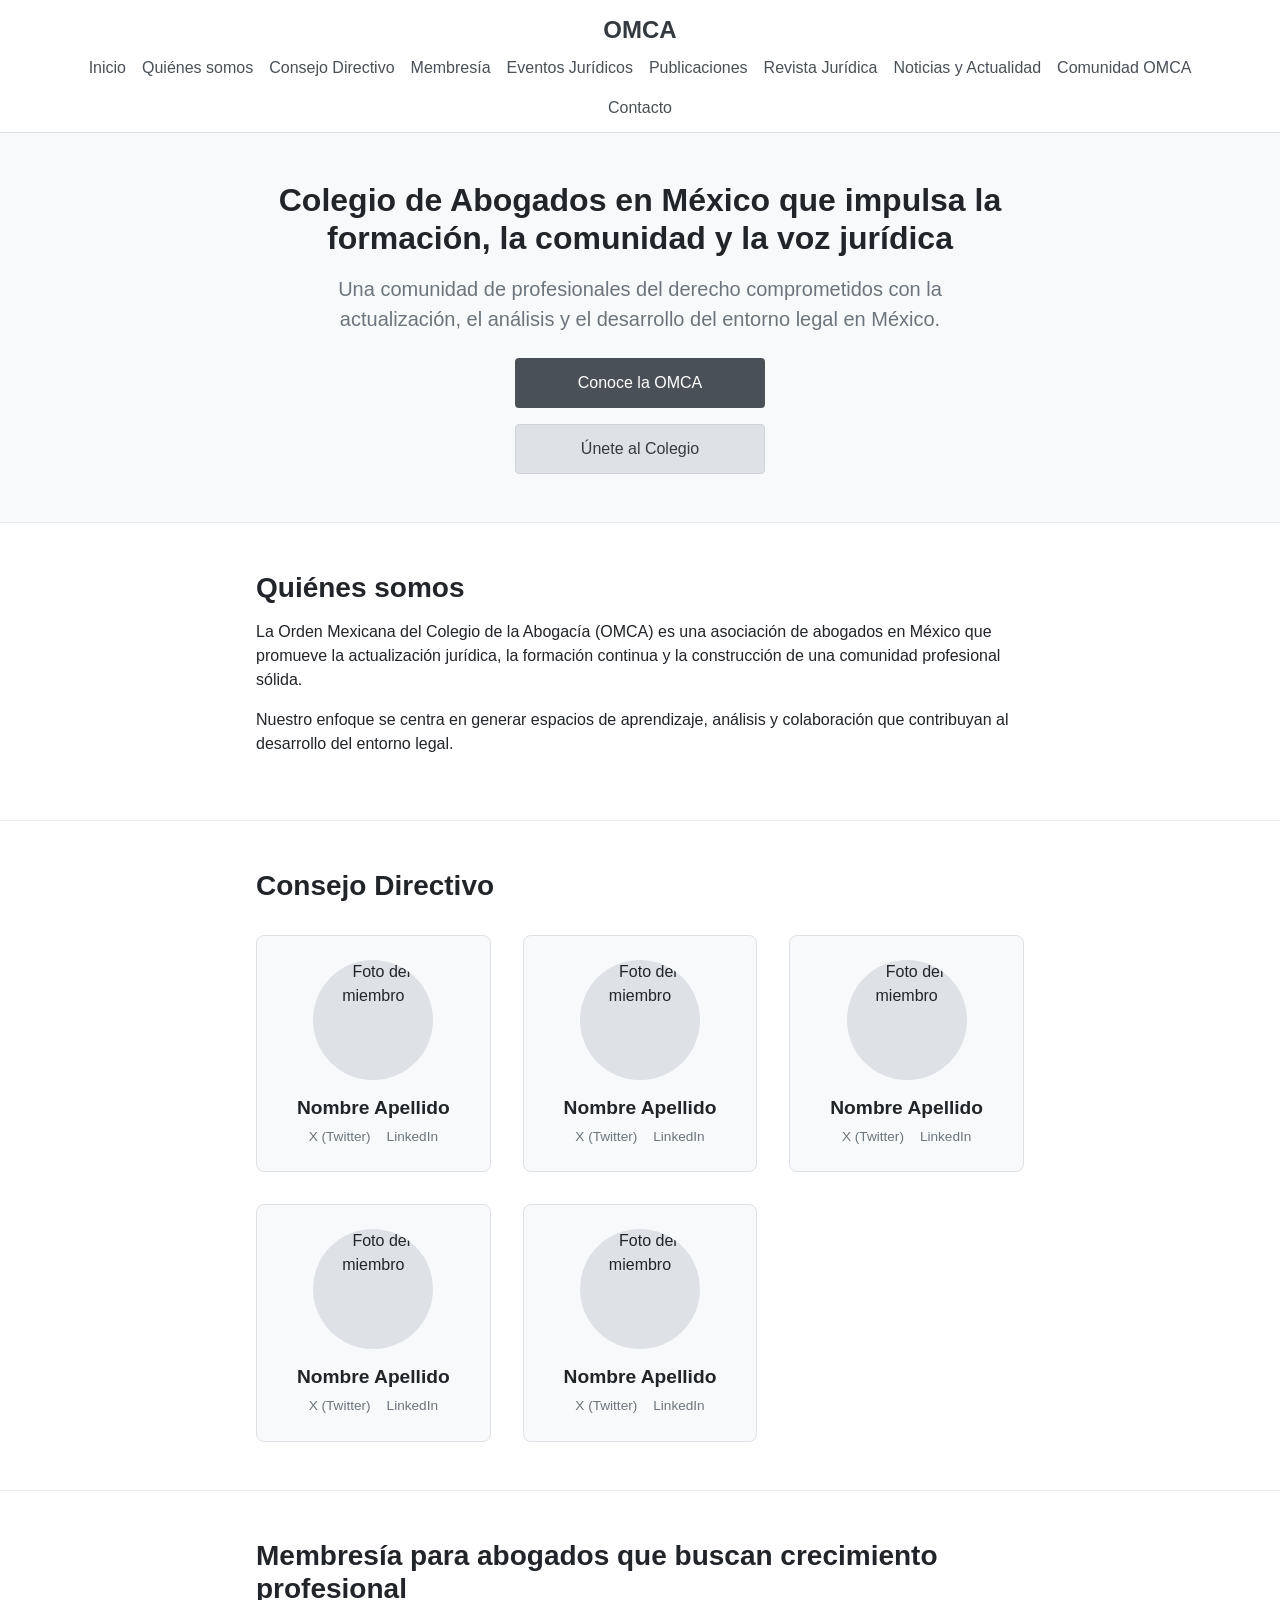
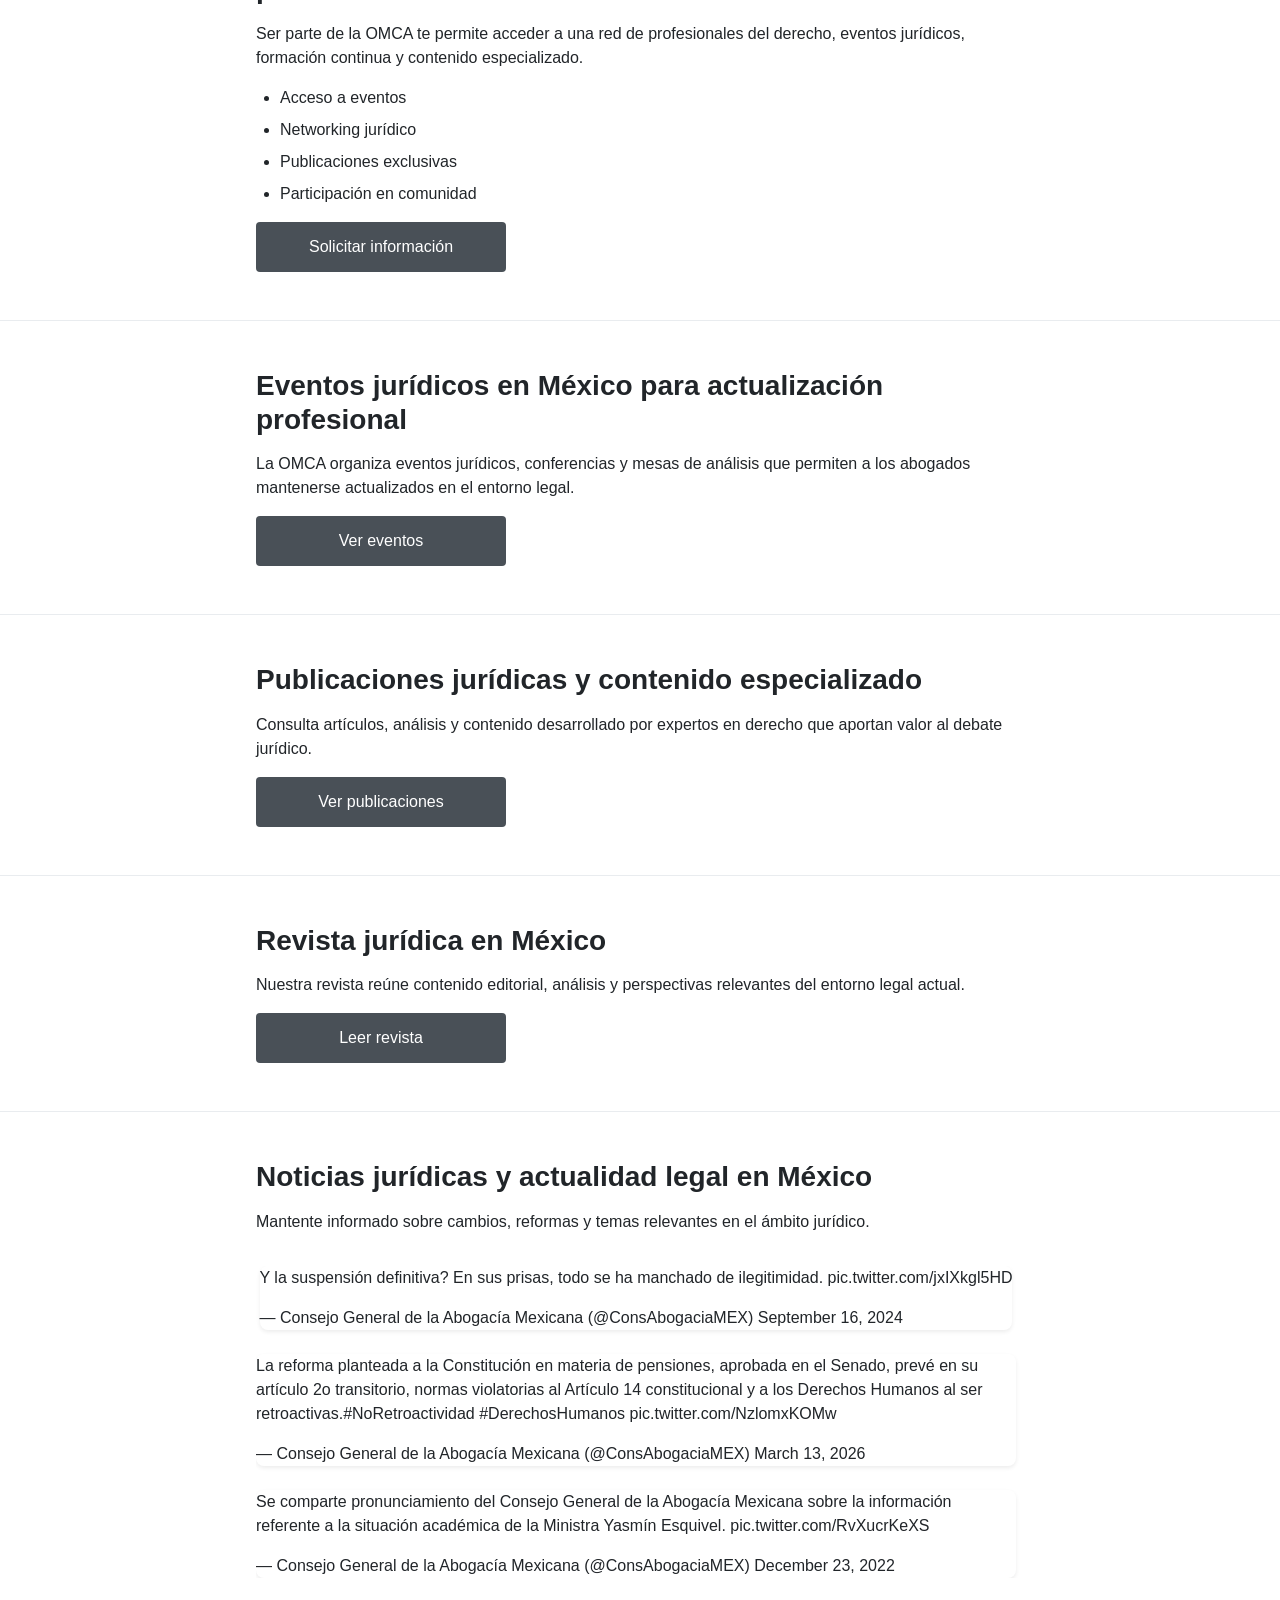
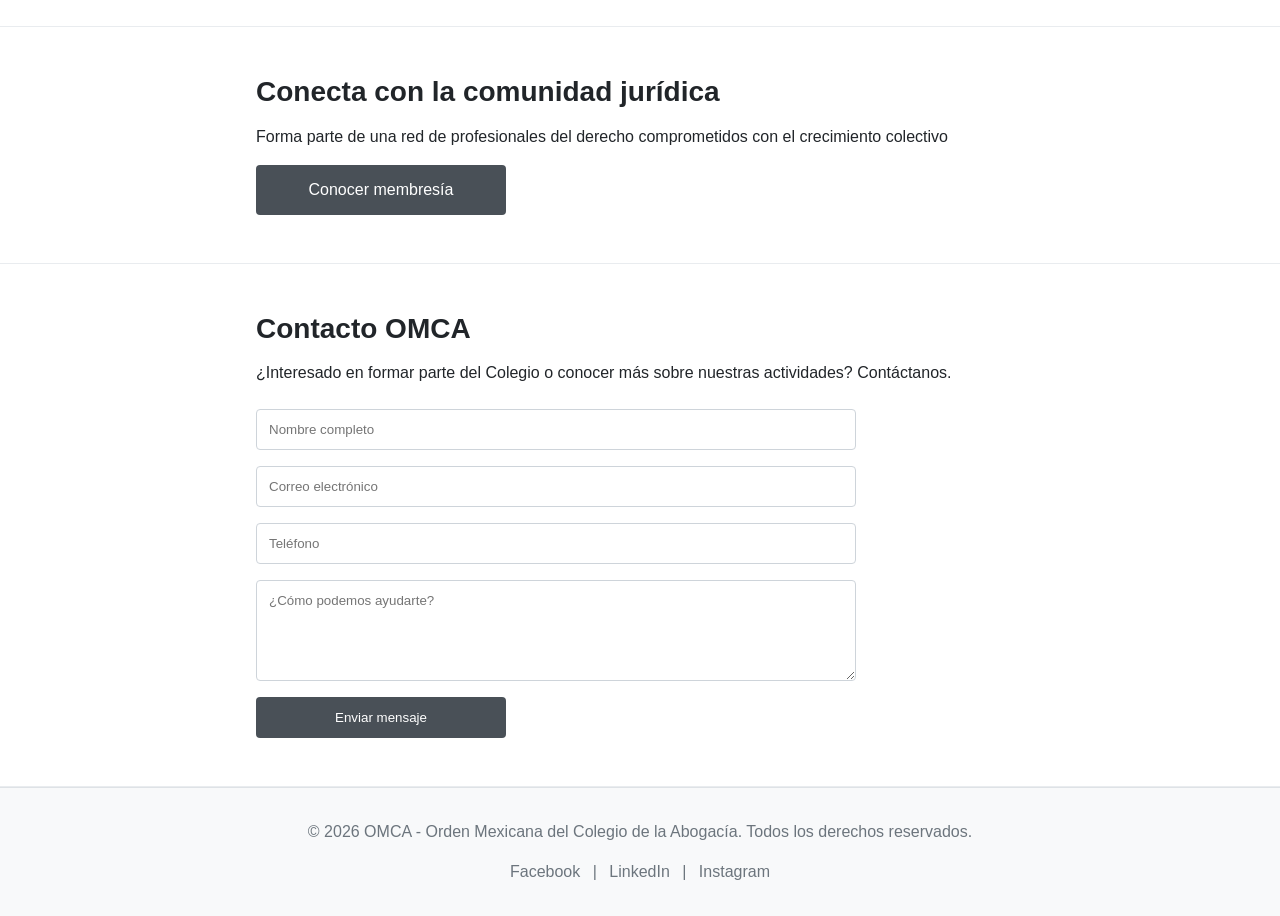
==== index.html @ 968c5773 "Add files via upload" ====
<!doctype html>
<html lang="es">
  <head>
    <meta charset="UTF-8" />
    <meta name="viewport" content="width=device-width, initial-scale=1.0" />
    <title>OMCA | Orden Mexicana del Colegio de la Abogacía</title>
    <meta
      name="description"
      content="Colegio de abogados en México que impulsa la formación, la comunidad y la voz jurídica. Forma parte de una red de profesionales del derecho."
    />
    <link rel="stylesheet" href="css/style.css" />
  </head>
  <body>
    <!-- ==================== HEADER ==================== -->
    <header class="site-header">
      <div class="container">
        <div class="logo">OMCA</div>
        <nav class="main-nav">
          <ul>
            <li><a href="#inicio">Inicio</a></li>
            <li><a href="#quienes-somos">Quiénes somos</a></li>
            <li><a href="#consejo-directivo">Consejo Directivo</a></li>
            <li><a href="#membresia">Membresía</a></li>
            <li><a href="#eventos">Eventos Jurídicos</a></li>
            <li><a href="#publicaciones">Publicaciones</a></li>
            <li><a href="#revista">Revista Jurídica</a></li>
            <li><a href="#noticias">Noticias y Actualidad</a></li>
            <li><a href="#comunidad">Comunidad OMCA</a></li>
            <li><a href="#contacto">Contacto</a></li>
          </ul>
        </nav>
      </div>
    </header>

    <main>
      <!-- ==================== HERO ==================== -->
      <section id="inicio" class="hero">
        <div class="container">
          <h1 class="hero__title">
            Colegio de Abogados en México que impulsa la formación, la comunidad
            y la voz jurídica
          </h1>
          <p class="hero__subtitle">
            Una comunidad de profesionales del derecho comprometidos con la
            actualización, el análisis y el desarrollo del entorno legal en
            México.
          </p>
          <div class="hero__cta-group">
            <a href="#quienes-somos" class="btn btn--primary">Conoce la OMCA</a>
            <a href="#membresia" class="btn btn--secondary">Únete al Colegio</a>
          </div>
        </div>
      </section>

      <!-- ==================== QUIÉNES SOMOS ==================== -->
      <section id="quienes-somos" class="about">
        <div class="container">
          <h2>Quiénes somos</h2>
          <p>
            La Orden Mexicana del Colegio de la Abogacía (OMCA) es una
            asociación de abogados en México que promueve la actualización
            jurídica, la formación continua y la construcción de una comunidad
            profesional sólida.
          </p>
          <p>
            Nuestro enfoque se centra en generar espacios de aprendizaje,
            análisis y colaboración que contribuyan al desarrollo del entorno
            legal.
          </p>
        </div>
      </section>

      <!-- ==================== CONSEJO DIRECTIVO ==================== -->
      <section id="consejo-directivo" class="board">
        <div class="container">
          <h2>Consejo Directivo</h2>
          <div class="board-grid">
            <!-- Miembro 1 -->
            <div class="board-member">
              <div class="member-image">
                <img src="#" alt="Foto del miembro" class="placeholder-img" />
              </div>
              <h3>Nombre Apellido</h3>
              <div class="member-social">
                <a href="#" class="social-link x-link">X (Twitter)</a>
                <a href="#" class="social-link linkedin-link">LinkedIn</a>
              </div>
            </div>
            <!-- Miembro 2 -->
            <div class="board-member">
              <div class="member-image">
                <img src="#" alt="Foto del miembro" class="placeholder-img" />
              </div>
              <h3>Nombre Apellido</h3>
              <div class="member-social">
                <a href="#" class="social-link x-link">X (Twitter)</a>
                <a href="#" class="social-link linkedin-link">LinkedIn</a>
              </div>
            </div>
            <!-- Miembro 3 -->
            <div class="board-member">
              <div class="member-image">
                <img src="#" alt="Foto del miembro" class="placeholder-img" />
              </div>
              <h3>Nombre Apellido</h3>
              <div class="member-social">
                <a href="#" class="social-link x-link">X (Twitter)</a>
                <a href="#" class="social-link linkedin-link">LinkedIn</a>
              </div>
            </div>
            <!-- Miembro 4 -->
            <div class="board-member">
              <div class="member-image">
                <img src="#" alt="Foto del miembro" class="placeholder-img" />
              </div>
              <h3>Nombre Apellido</h3>
              <div class="member-social">
                <a href="#" class="social-link x-link">X (Twitter)</a>
                <a href="#" class="social-link linkedin-link">LinkedIn</a>
              </div>
            </div>
            <!-- Miembro 5 -->
            <div class="board-member">
              <div class="member-image">
                <img src="#" alt="Foto del miembro" class="placeholder-img" />
              </div>
              <h3>Nombre Apellido</h3>
              <div class="member-social">
                <a href="#" class="social-link x-link">X (Twitter)</a>
                <a href="#" class="social-link linkedin-link">LinkedIn</a>
              </div>
            </div>
          </div>
        </div>
      </section>

      <!-- ==================== MEMBRESÍA ==================== -->
      <section id="membresia" class="membership">
        <div class="container">
          <h2>Membresía para abogados que buscan crecimiento profesional</h2>
          <p>
            Ser parte de la OMCA te permite acceder a una red de profesionales
            del derecho, eventos jurídicos, formación continua y contenido
            especializado.
          </p>
          <ul class="benefits">
            <li>Acceso a eventos</li>
            <li>Networking jurídico</li>
            <li>Publicaciones exclusivas</li>
            <li>Participación en comunidad</li>
          </ul>
          <a href="#contacto" class="btn btn--primary">Solicitar información</a>
        </div>
      </section>

      <!-- ==================== EVENTOS ==================== -->
      <section id="eventos" class="events">
        <div class="container">
          <h2>Eventos jurídicos en México para actualización profesional</h2>
          <p>
            La OMCA organiza eventos jurídicos, conferencias y mesas de análisis
            que permiten a los abogados mantenerse actualizados en el entorno
            legal.
          </p>
          <a href="eventos-juridicos.html" class="btn btn--primary"
            >Ver eventos</a
          >
        </div>
      </section>

      <!-- ==================== PUBLICACIONES ==================== -->
      <section id="publicaciones" class="publications">
        <div class="container">
          <h2>Publicaciones jurídicas y contenido especializado</h2>
          <p>
            Consulta artículos, análisis y contenido desarrollado por expertos
            en derecho que aportan valor al debate jurídico.
          </p>
          <a href="publicaciones.html" class="btn btn--primary"
            >Ver publicaciones</a
          >
        </div>
      </section>

      <!-- ==================== REVISTA JURÍDICA ==================== -->
      <section id="revista" class="journal">
        <div class="container">
          <h2>Revista jurídica en México</h2>
          <p>
            Nuestra revista reúne contenido editorial, análisis y perspectivas
            relevantes del entorno legal actual.
          </p>
          <a href="revista-juridica.html" class="btn btn--primary"
            >Leer revista</a
          >
        </div>
      </section>

      <!-- ==================== NOTICIAS (Tweets incrustados) ==================== -->
      <section id="noticias" class="news">
        <div class="container">
          <h2>Noticias jurídicas y actualidad legal en México</h2>
          <p>
            Mantente informado sobre cambios, reformas y temas relevantes en el
            ámbito jurídico.
          </p>
          <div class="tweets-grid scrollable">
            <!-- Tweet 1 -->
            <blockquote class="twitter-tweet">
              <p lang="es" dir="ltr">
                Y la suspensión definitiva? En sus prisas, todo se ha manchado
                de ilegitimidad.
                <a href="https://t.co/jxIXkgl5HD">pic.twitter.com/jxIXkgl5HD</a>
              </p>
              &mdash; Consejo General de la Abogacía Mexicana (@ConsAbogaciaMEX)
              <a
                href="https://twitter.com/ConsAbogaciaMEX/status/1835521852539621576?ref_src=twsrc%5Etfw"
                >September 16, 2024</a
              >
            </blockquote>

            <!-- Tweet 2 -->
            <blockquote class="twitter-tweet">
              <p lang="es" dir="ltr">
                La reforma planteada a la Constitución en materia de pensiones,
                aprobada en el Senado, prevé en su artículo 2o transitorio,
                normas violatorias al Artículo 14 constitucional y a los
                Derechos Humanos al ser retroactivas.<a
                  href="https://twitter.com/hashtag/NoRetroactividad?src=hash&amp;ref_src=twsrc%5Etfw"
                  >#NoRetroactividad</a
                >
                <a
                  href="https://twitter.com/hashtag/DerechosHumanos?src=hash&amp;ref_src=twsrc%5Etfw"
                  >#DerechosHumanos</a
                >
                <a href="https://t.co/NzlomxKOMw">pic.twitter.com/NzlomxKOMw</a>
              </p>
              &mdash; Consejo General de la Abogacía Mexicana (@ConsAbogaciaMEX)
              <a
                href="https://twitter.com/ConsAbogaciaMEX/status/2032468854828417032?ref_src=twsrc%5Etfw"
                >March 13, 2026</a
              >
            </blockquote>

            <!-- Tweet 3 -->
            <blockquote class="twitter-tweet">
              <p lang="es" dir="ltr">
                Se comparte pronunciamiento del Consejo General de la Abogacía
                Mexicana sobre la información referente a la situación académica
                de la Ministra Yasmín Esquivel.
                <a href="https://t.co/RvXucrKeXS">pic.twitter.com/RvXucrKeXS</a>
              </p>
              &mdash; Consejo General de la Abogacía Mexicana (@ConsAbogaciaMEX)
              <a
                href="https://twitter.com/ConsAbogaciaMEX/status/1606080528829976578?ref_src=twsrc%5Etfw"
                >December 23, 2022</a
              >
            </blockquote>
          </div>
        </div>
      </section>

      <!-- ==================== COMUNIDAD ==================== -->
      <section id="comunidad" class="community">
        <div class="container">
          <h2>Conecta con la comunidad jurídica</h2>
          <p>
            Forma parte de una red de profesionales del derecho comprometidos
            con el crecimiento colectivo
          </p>
          <a href="#contacto" class="btn btn--primary">Conocer membresía</a>
        </div>
      </section>

      <!-- ==================== CONTACTO ==================== -->
      <section id="contacto" class="contact">
        <div class="container">
          <h2>Contacto OMCA</h2>
          <p>
            ¿Interesado en formar parte del Colegio o conocer más sobre nuestras
            actividades? Contáctanos.
          </p>
          <form action="#" method="post" class="contact-form">
            <input
              type="text"
              name="nombre"
              placeholder="Nombre completo"
              required
            />
            <input
              type="email"
              name="email"
              placeholder="Correo electrónico"
              required
            />
            <input type="tel" name="telefono" placeholder="Teléfono" />
            <textarea
              name="mensaje"
              placeholder="¿Cómo podemos ayudarte?"
              rows="5"
            ></textarea>
            <button type="submit" class="btn btn--primary">
              Enviar mensaje
            </button>
          </form>
        </div>
      </section>
    </main>

    <!-- ==================== FOOTER ==================== -->
    <footer class="site-footer">
      <div class="container">
        <p>
          &copy; 2026 OMCA - Orden Mexicana del Colegio de la Abogacía. Todos
          los derechos reservados.
        </p>
        <div class="social-links">
          <a href="#">Facebook</a> | <a href="#">LinkedIn</a> |
          <a href="#">Instagram</a>
        </div>
      </div>
    </footer>

    <!-- Script oficial de X (Twitter) para cargar los widgets (una sola vez) -->
    <script
      async
      src="https://platform.twitter.com/widgets.js"
      charset="utf-8"
    ></script>
  </body>
</html>
---- css/style.css ----
@charset "UTF-8";
*,
*::before,
*::after {
  margin: 0;
  padding: 0;
  box-sizing: border-box;
}

html {
  scroll-behavior: smooth;
}

body {
  font-family: "Segoe UI", Roboto, "Helvetica Neue", sans-serif;
  font-size: 1rem;
  line-height: 1.5;
  color: #212529;
  background-color: #ffffff;
}

ul,
ol {
  list-style: none;
}

a {
  text-decoration: none;
  color: inherit;
}

img {
  max-width: 100%;
  height: auto;
}

button,
input,
textarea {
  font-family: inherit;
}

.container {
  max-width: 1200px;
  margin: 0 auto;
  padding: 0 1rem;
}

section {
  padding: 3rem 0;
  border-bottom: 1px solid #e9ecef;
}

h1,
h2,
h3,
h4,
h5,
h6 {
  margin-bottom: 1rem;
  font-weight: 600;
  line-height: 1.2;
}

h1 {
  font-size: 2.5rem;
}

h2 {
  font-size: 2rem;
}

h3 {
  font-size: 1.5rem;
}

p {
  margin-bottom: 1rem;
}

.text-center {
  text-align: center;
}

.site-header {
  background-color: #ffffff;
  border-bottom: 1px solid #dee2e6;
  position: sticky;
  top: 0;
  z-index: 1000;
}
.site-header .container {
  display: flex;
  justify-content: space-between;
  align-items: center;
  flex-wrap: wrap;
  padding-top: 0.75rem;
  padding-bottom: 0.75rem;
}
.site-header .logo {
  font-size: 1.5rem;
  font-weight: bold;
  color: #343a40;
}

.main-nav ul {
  display: flex;
  gap: 1.25rem;
  flex-wrap: wrap;
}
.main-nav ul a {
  color: #495057;
  transition: color 0.2s;
}
.main-nav ul a:hover {
  color: #212529;
  text-decoration: underline;
}

.site-footer {
  background-color: #f8f9fa;
  border-top: 1px solid #dee2e6;
  padding: 2rem 0;
  text-align: center;
  color: #6c757d;
}
.site-footer .social-links {
  margin-top: 1rem;
}
.site-footer .social-links a {
  margin: 0 0.5rem;
}
.site-footer .social-links a:hover {
  text-decoration: underline;
}

.btn {
  display: inline-block;
  padding: 0.75rem 1.5rem;
  border-radius: 0.25rem;
  font-weight: 500;
  text-align: center;
  transition: all 0.2s;
  cursor: pointer;
  border: 1px solid transparent;
}
.btn--primary {
  background-color: #495057;
  color: #ffffff;
}
.btn--primary:hover {
  background-color: #212529;
}
.btn--secondary {
  background-color: #dee2e6;
  color: #343a40;
  border-color: #ced4da;
}
.btn--secondary:hover {
  background-color: #ced4da;
}

.pillars {
  display: grid;
  grid-template-columns: repeat(3, 1fr);
  gap: 1.5rem;
  margin-top: 2rem;
}
.pillars .pillar {
  background: #f8f9fa;
  padding: 1.5rem;
  border-radius: 0.5rem;
  border: 1px solid #dee2e6;
  text-align: center;
}
.pillars .pillar h3 {
  margin-bottom: 0.5rem;
}
.pillars .pillar p {
  margin-bottom: 0;
  color: #6c757d;
}

.contact-form {
  display: flex;
  flex-direction: column;
  gap: 1rem;
  max-width: 600px;
  margin-top: 1.5rem;
}
.contact-form input,
.contact-form textarea {
  padding: 0.75rem;
  border: 1px solid #ced4da;
  border-radius: 0.25rem;
  background: #ffffff;
}
.contact-form button {
  align-self: flex-start;
}

.benefits {
  list-style: disc;
  padding-left: 1.5rem;
  margin: 1rem 0;
}
.benefits li {
  margin-bottom: 0.5rem;
}

.news-list {
  display: flex;
  flex-direction: column;
  gap: 1rem;
  margin-top: 1rem;
}
.news-list .news-item {
  background: #f8f9fa;
  padding: 1rem;
  border-left: 4px solid #adb5bd;
}

.hero {
  background: #f8f9fa;
  text-align: center;
}
.hero__title {
  max-width: 800px;
  margin-left: auto;
  margin-right: auto;
}
.hero__subtitle {
  font-size: 1.25rem;
  color: #6c757d;
  max-width: 700px;
  margin-left: auto;
  margin-right: auto;
}
.hero__cta-group {
  display: flex;
  gap: 1rem;
  justify-content: center;
  margin-top: 1.5rem;
}

.about .container,
.value-proposition .container,
.events .container,
.publications .container,
.journal .container,
.community .container,
.cta-final .container,
.board .container,
.membership .container,
.news .container,
.contact .container {
  max-width: 800px;
  margin: 0 auto;
}

.page-header {
  background: #f8f9fa;
  text-align: center;
  padding: 3rem 0;
  border-bottom: 1px solid #dee2e6;
}

.board-grid {
  display: grid;
  grid-template-columns: 1fr;
  gap: 1.5rem;
  margin-top: 2rem;
}

@media (min-width: 768px) {
  .board-grid {
    grid-template-columns: repeat(2, 1fr);
    gap: 1.5rem;
  }
}
@media (min-width: 992px) {
  .board-grid {
    grid-template-columns: repeat(3, 1fr);
    gap: 2rem;
  }
}
.board-member {
  background: #f8f9fa;
  border: 1px solid #dee2e6;
  border-radius: 0.5rem;
  padding: 1.5rem;
  text-align: center;
  transition: box-shadow 0.2s;
}
.board-member:hover {
  box-shadow: 0 0.5rem 1rem rgba(0, 0, 0, 0.15);
}
.board-member .member-image {
  width: 120px;
  height: 120px;
  margin: 0 auto 1rem;
  border-radius: 50%;
  background: #dee2e6;
  overflow: hidden;
  display: flex;
  align-items: center;
  justify-content: center;
}
.board-member .member-image img {
  width: 100%;
  height: 100%;
  object-fit: cover;
}
.board-member h3 {
  font-size: 1.2rem;
  margin-bottom: 0.5rem;
}
.board-member .member-social {
  display: flex;
  justify-content: center;
  gap: 1rem;
  margin-top: 0.5rem;
}
.board-member .member-social .social-link {
  font-size: 0.85rem;
  color: #6c757d;
  text-decoration: none;
}
.board-member .member-social .social-link:hover {
  color: #212529;
  text-decoration: underline;
}

.twitter-embed {
  margin-top: 1.5rem;
  border: 1px solid #dee2e6;
  border-radius: 0.5rem;
  overflow: hidden;
  background: #ffffff;
}
.twitter-embed iframe {
  width: 100%;
  min-height: 500px;
}

section[id] {
  scroll-margin-top: 80px; /* Ajusta este valor según la altura de tu header */
}

/* ==================== NOTICIAS (Tweets incrustados) ==================== */
.news .tweets-grid {
  display: flex;
  flex-direction: column;
  gap: 1.5rem;
  margin-top: 2rem;
}
.news .tweets-grid.scrollable {
  max-width: 1000px;
  max-height: 600px;
  overflow-y: auto;
  overflow-x: hidden;
  padding-right: 0.5rem;
}
.news .tweets-grid.scrollable::-webkit-scrollbar {
  width: 8px;
}
.news .tweets-grid.scrollable::-webkit-scrollbar-track {
  background: #e9ecef;
  border-radius: 4px;
}
.news .tweets-grid.scrollable::-webkit-scrollbar-thumb {
  background: #adb5bd;
  border-radius: 4px;
}
.news .tweets-grid.scrollable::-webkit-scrollbar-thumb:hover {
  background: #6c757d;
}
.news .tweets-grid .twitter-tweet {
  margin: 0 auto !important;
  max-width: 100%;
  border-radius: 0.5rem;
  box-shadow: 0 0.125rem 0.25rem rgba(0, 0, 0, 0.075);
  transition: box-shadow 0.2s;
}
.news .tweets-grid .twitter-tweet:hover {
  box-shadow: 0 0.5rem 1rem rgba(0, 0, 0, 0.15);
}

@media (min-width: 576px) {
  .news .tweets-grid.scrollable {
    max-height: 400px;
  }
}
@media (min-width: 768px) {
  .main-nav ul {
    gap: 1rem;
  }
  .pillars {
    display: grid;
    grid-template-columns: repeat(2, 1fr);
    gap: 1rem;
  }
}
@media (min-width: 576px) {
  h1 {
    font-size: 2rem;
  }
  h2 {
    font-size: 1.75rem;
  }
  .site-header .container {
    flex-direction: column;
    gap: 0.5rem;
  }
  .main-nav ul {
    justify-content: center;
  }
  .pillars {
    grid-template-columns: 1fr;
  }
  .hero__cta-group {
    flex-direction: column;
    align-items: center;
  }
  .btn {
    width: 100%;
    max-width: 250px;
  }
}
.pdf-list {
  display: grid;
  grid-template-columns: repeat(auto-fill, minmax(250px, 1fr));
  gap: 2rem;
  margin: 2rem 0;
}

.pdf-item {
  background: #f8f9fa;
  border: 1px solid #dee2e6;
  border-radius: 0.5rem;
  padding: 1rem;
  text-align: center;
  transition: transform 0.2s, box-shadow 0.2s;
}
.pdf-item:hover {
  transform: translateY(-4px);
  box-shadow: 0 0.5rem 1rem rgba(0, 0, 0, 0.15);
}

.pdf-thumb {
  width: 100%;
  height: 180px;
  object-fit: cover;
  border-radius: 0.25rem;
  margin-bottom: 1rem;
  background: #dee2e6;
}

.pdf-title {
  font-size: 1.1rem;
  margin-bottom: 1rem;
  font-weight: 600;
  color: #343a40;
}

.btn-leer {
  background: #495057;
  color: #ffffff;
  border: none;
  padding: 0.5rem 1rem;
  border-radius: 0.25rem;
  cursor: pointer;
  transition: background 0.2s;
}
.btn-leer:hover {
  background: #212529;
}

.modal {
  display: none;
  position: fixed;
  top: 0;
  left: 0;
  width: 100%;
  height: 100%;
  background: rgba(0, 0, 0, 0.5);
  justify-content: center;
  align-items: center;
  z-index: 1000;
}

.modal-content {
  background: #ffffff;
  padding: 2rem;
  border-radius: 0.5rem;
  width: 90%;
  max-width: 400px;
  text-align: center;
  box-shadow: 0 0.5rem 1rem rgba(0, 0, 0, 0.15);
}
.modal-content input {
  width: 100%;
  padding: 0.5rem;
  margin: 0.5rem 0;
  border: 1px solid #ced4da;
  border-radius: 0.25rem;
  background: #ffffff;
}
.modal-content button {
  margin-top: 1rem;
}

.pdf-viewer {
  margin-top: 2rem;
  border-top: 2px solid #dee2e6;
  padding-top: 2rem;
  display: none;
}
.pdf-viewer iframe {
  width: 100%;
  height: 600px;
  border: 1px solid #dee2e6;
  border-radius: 0.5rem;
  background: #f8f9fa;
}

/*# sourceMappingURL=style.css.map */
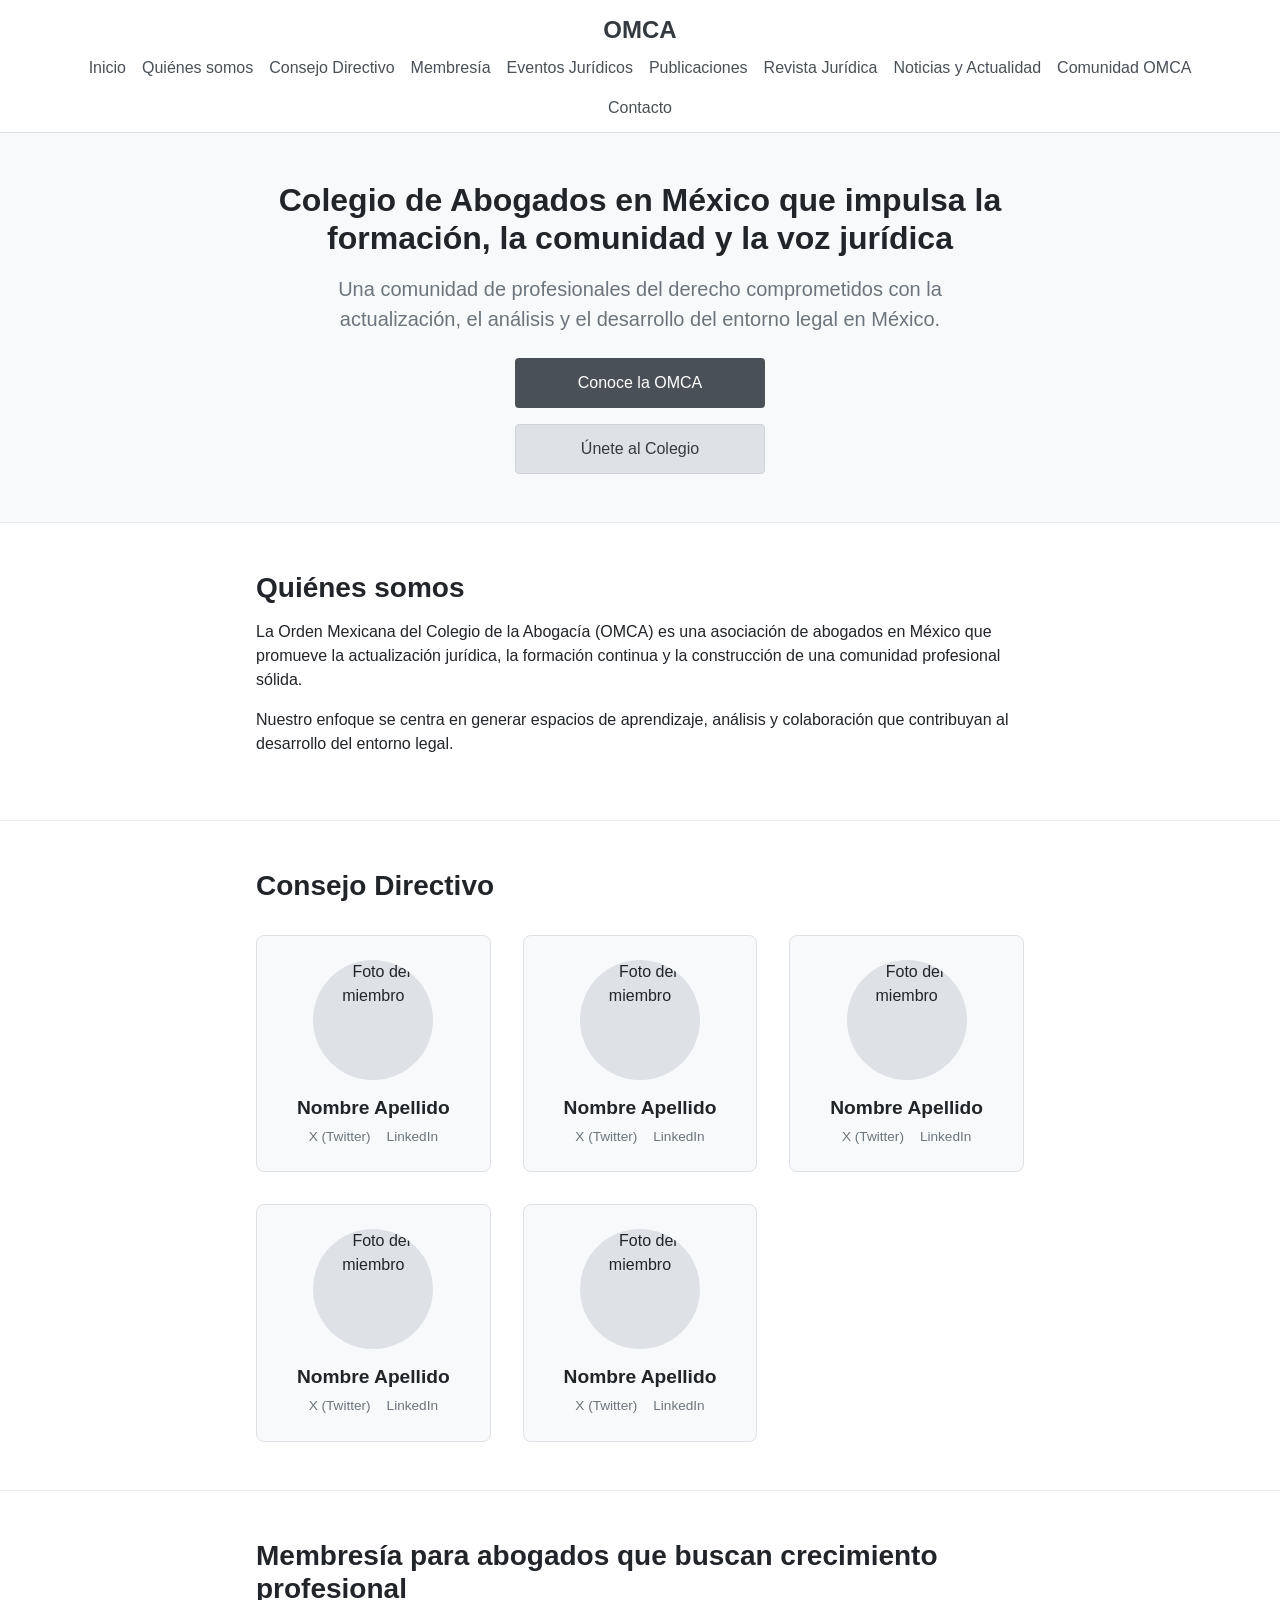
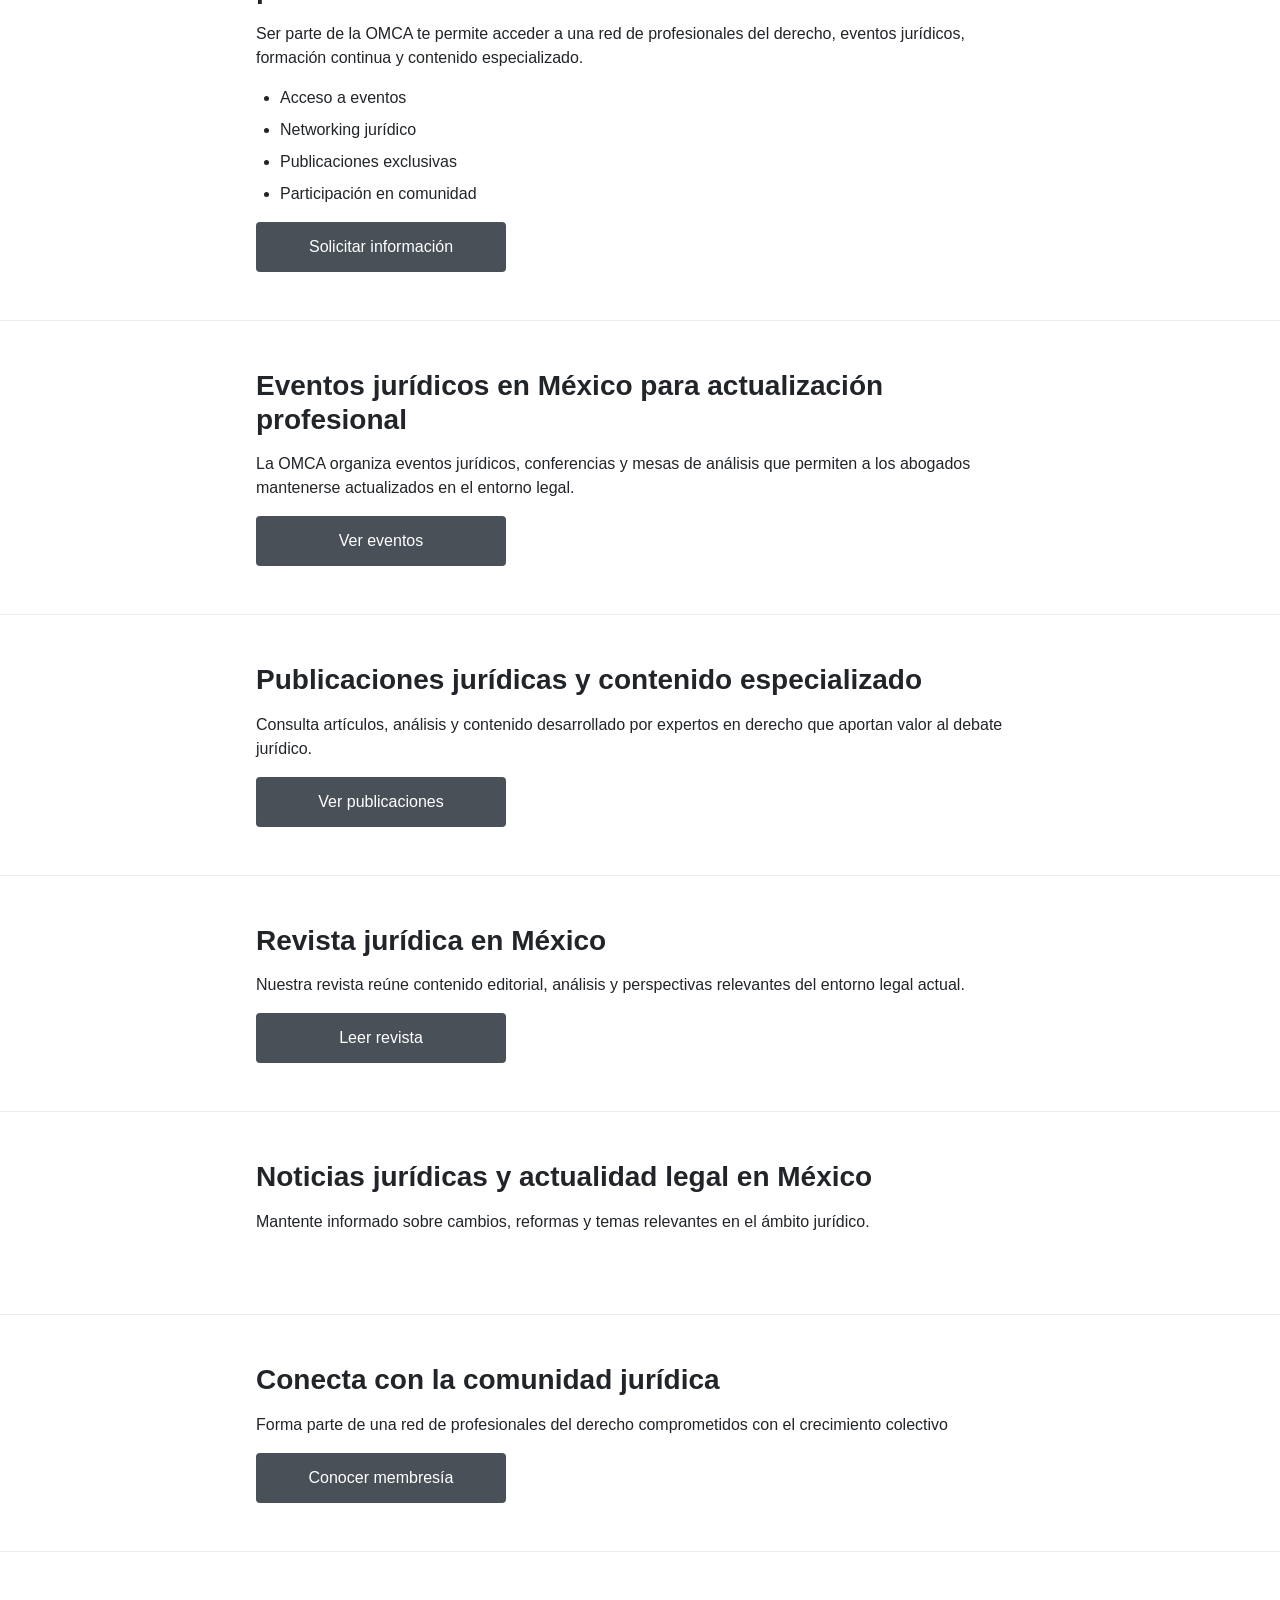
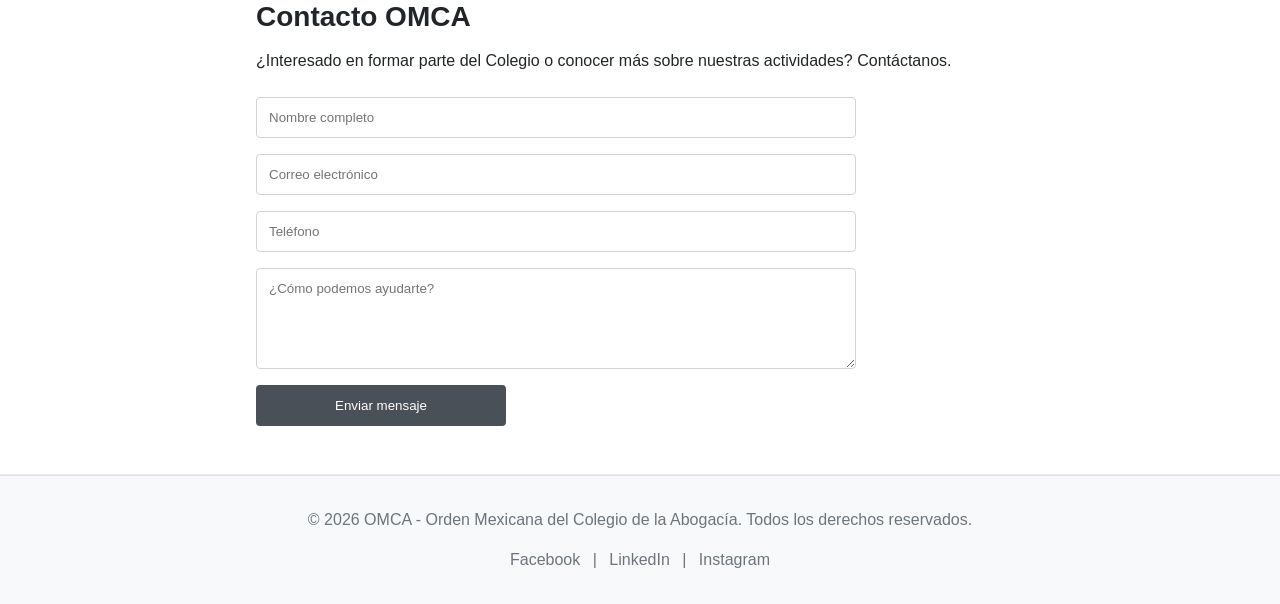
==== commit 429412a4: "Add files via upload" ====
--- a/index.html
+++ b/index.html
@@ -196,7 +196,7 @@
         </div>
       </section>
 
-      <!-- ==================== NOTICIAS (Tweets incrustados) ==================== -->
+      <!-- ==================== NOTICIAS (Tweets dinámicos) ==================== -->
       <section id="noticias" class="news">
         <div class="container">
           <h2>Noticias jurídicas y actualidad legal en México</h2>
@@ -204,58 +204,8 @@
             Mantente informado sobre cambios, reformas y temas relevantes en el
             ámbito jurídico.
           </p>
-          <div class="tweets-grid scrollable">
-            <!-- Tweet 1 -->
-            <blockquote class="twitter-tweet">
-              <p lang="es" dir="ltr">
-                Y la suspensión definitiva? En sus prisas, todo se ha manchado
-                de ilegitimidad.
-                <a href="https://t.co/jxIXkgl5HD">pic.twitter.com/jxIXkgl5HD</a>
-              </p>
-              &mdash; Consejo General de la Abogacía Mexicana (@ConsAbogaciaMEX)
-              <a
-                href="https://twitter.com/ConsAbogaciaMEX/status/1835521852539621576?ref_src=twsrc%5Etfw"
-                >September 16, 2024</a
-              >
-            </blockquote>
-
-            <!-- Tweet 2 -->
-            <blockquote class="twitter-tweet">
-              <p lang="es" dir="ltr">
-                La reforma planteada a la Constitución en materia de pensiones,
-                aprobada en el Senado, prevé en su artículo 2o transitorio,
-                normas violatorias al Artículo 14 constitucional y a los
-                Derechos Humanos al ser retroactivas.<a
-                  href="https://twitter.com/hashtag/NoRetroactividad?src=hash&amp;ref_src=twsrc%5Etfw"
-                  >#NoRetroactividad</a
-                >
-                <a
-                  href="https://twitter.com/hashtag/DerechosHumanos?src=hash&amp;ref_src=twsrc%5Etfw"
-                  >#DerechosHumanos</a
-                >
-                <a href="https://t.co/NzlomxKOMw">pic.twitter.com/NzlomxKOMw</a>
-              </p>
-              &mdash; Consejo General de la Abogacía Mexicana (@ConsAbogaciaMEX)
-              <a
-                href="https://twitter.com/ConsAbogaciaMEX/status/2032468854828417032?ref_src=twsrc%5Etfw"
-                >March 13, 2026</a
-              >
-            </blockquote>
-
-            <!-- Tweet 3 -->
-            <blockquote class="twitter-tweet">
-              <p lang="es" dir="ltr">
-                Se comparte pronunciamiento del Consejo General de la Abogacía
-                Mexicana sobre la información referente a la situación académica
-                de la Ministra Yasmín Esquivel.
-                <a href="https://t.co/RvXucrKeXS">pic.twitter.com/RvXucrKeXS</a>
-              </p>
-              &mdash; Consejo General de la Abogacía Mexicana (@ConsAbogaciaMEX)
-              <a
-                href="https://twitter.com/ConsAbogaciaMEX/status/1606080528829976578?ref_src=twsrc%5Etfw"
-                >December 23, 2022</a
-              >
-            </blockquote>
+          <div id="tweets-container" class="tweets-grid scrollable">
+            <!-- Aquí se cargarán los tweets automáticamente -->
           </div>
         </div>
       </section>
@@ -272,7 +222,7 @@
         </div>
       </section>
 
-      <!-- ==================== CONTACTO ==================== -->
+      <!-- ==================== SECCIÓN CONTACTO ==================== -->
       <section id="contacto" class="contact">
         <div class="container">
           <h2>Contacto OMCA</h2>
@@ -280,29 +230,44 @@
             ¿Interesado en formar parte del Colegio o conocer más sobre nuestras
             actividades? Contáctanos.
           </p>
-          <form action="#" method="post" class="contact-form">
-            <input
-              type="text"
-              name="nombre"
-              placeholder="Nombre completo"
-              required
-            />
-            <input
-              type="email"
-              name="email"
-              placeholder="Correo electrónico"
-              required
-            />
-            <input type="tel" name="telefono" placeholder="Teléfono" />
-            <textarea
-              name="mensaje"
-              placeholder="¿Cómo podemos ayudarte?"
-              rows="5"
-            ></textarea>
-            <button type="submit" class="btn btn--primary">
-              Enviar mensaje
-            </button>
-          </form>
+
+          <!-- Formulario -->
+          <div id="contact-form-container" class="contact-form-container">
+            <form id="contact-form" class="contact-form" method="post">
+              <input
+                type="text"
+                name="nombre"
+                placeholder="Nombre completo"
+                required
+              />
+              <input
+                type="email"
+                name="email"
+                placeholder="Correo electrónico"
+                required
+              />
+              <input type="tel" name="telefono" placeholder="Teléfono" />
+              <textarea
+                name="mensaje"
+                placeholder="¿Cómo podemos ayudarte?"
+                rows="5"
+              ></textarea>
+              <button type="submit" class="btn btn--primary">
+                Enviar mensaje
+              </button>
+            </form>
+          </div>
+
+          <!-- Mensaje de éxito (oculto inicialmente) -->
+          <div
+            id="success-message"
+            class="success-message"
+            style="display: none"
+          >
+            <div class="success-icon">✓</div>
+            <h3>¡Mensaje enviado!</h3>
+            <p>Gracias por contactarnos. En breve recibirás respuesta.</p>
+          </div>
         </div>
       </section>
     </main>
@@ -321,11 +286,7 @@
       </div>
     </footer>
 
-    <!-- Script oficial de X (Twitter) para cargar los widgets (una sola vez) -->
-    <script
-      async
-      src="https://platform.twitter.com/widgets.js"
-      charset="utf-8"
-    ></script>
+    <script src="js/noticias.js"></script>
+    <script src="js/contacto.js"></script>
   </body>
 </html>
--- a/css/style.css
+++ b/css/style.css
@@ -391,6 +391,39 @@
     max-height: 400px;
   }
 }
+/* ==================== MENSAJE DE ÉXITO ==================== */
+.success-message {
+  text-align: center;
+  padding: 2rem;
+  margin-top: 1rem;
+  background-color: #f8f9fa;
+  border: 1px solid #dee2e6;
+  border-radius: 0.5rem;
+  transition: opacity 0.3s ease, transform 0.3s ease;
+}
+.success-message .success-icon {
+  font-size: 3rem;
+  width: 60px;
+  height: 60px;
+  line-height: 60px;
+  background-color: #495057;
+  color: white;
+  border-radius: 50%;
+  margin: 0 auto 1rem;
+  display: inline-flex;
+  align-items: center;
+  justify-content: center;
+}
+.success-message h3 {
+  font-size: 1.5rem;
+  margin-bottom: 0.5rem;
+  color: #343a40;
+}
+.success-message p {
+  color: #6c757d;
+  margin-bottom: 0;
+}
+
 @media (min-width: 768px) {
   .main-nav ul {
     gap: 1rem;
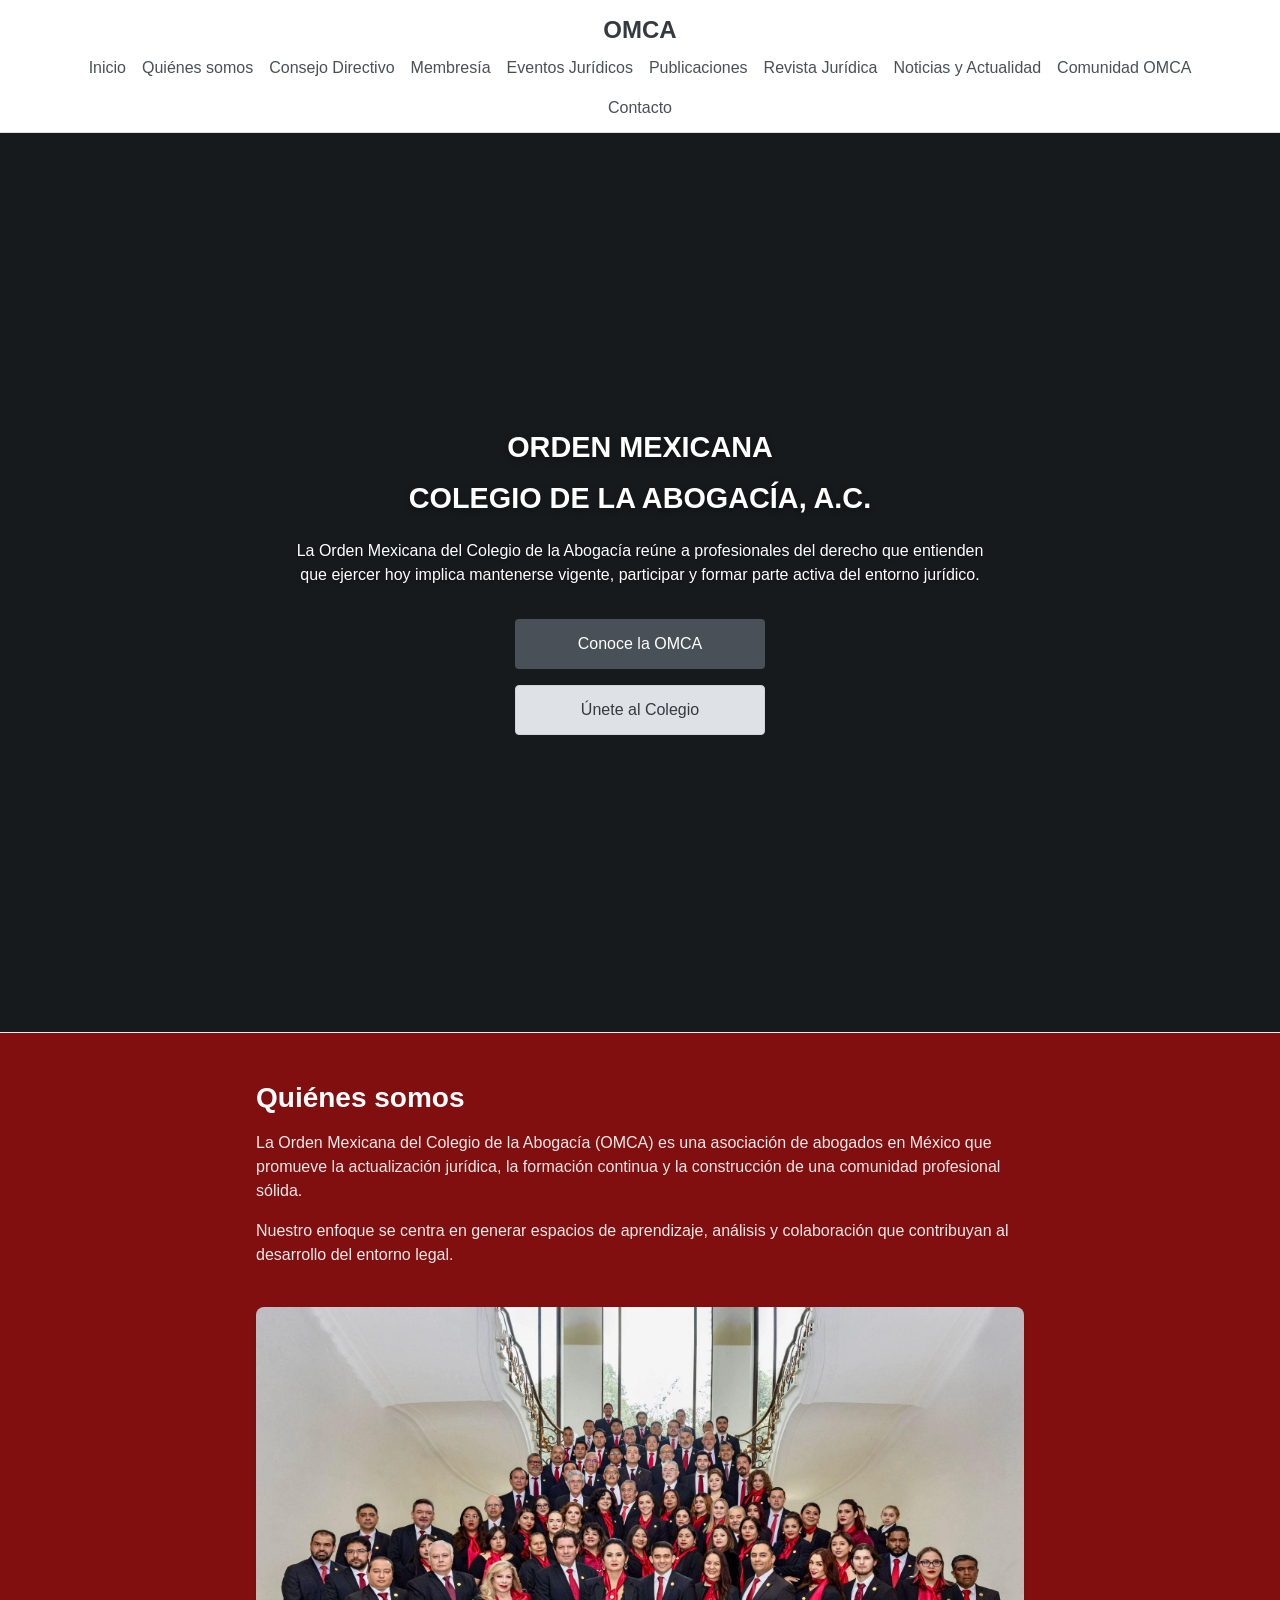
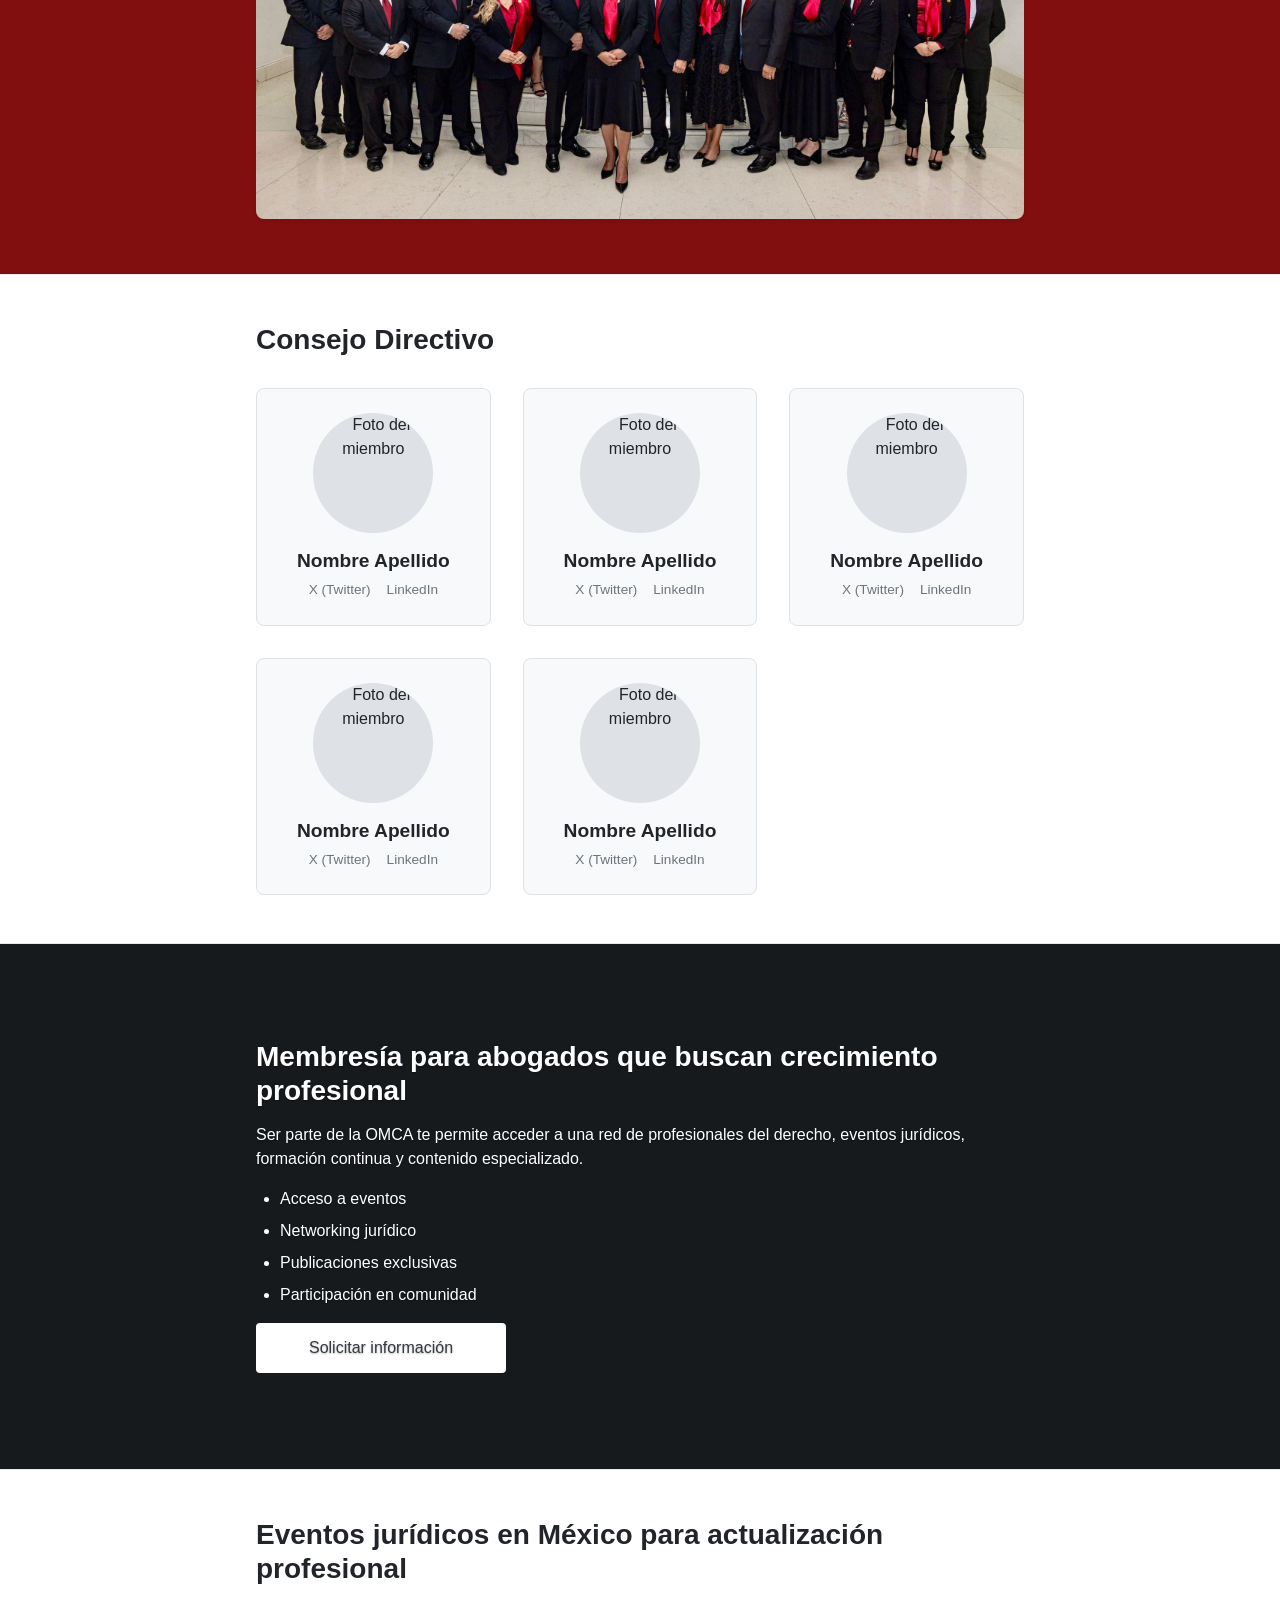
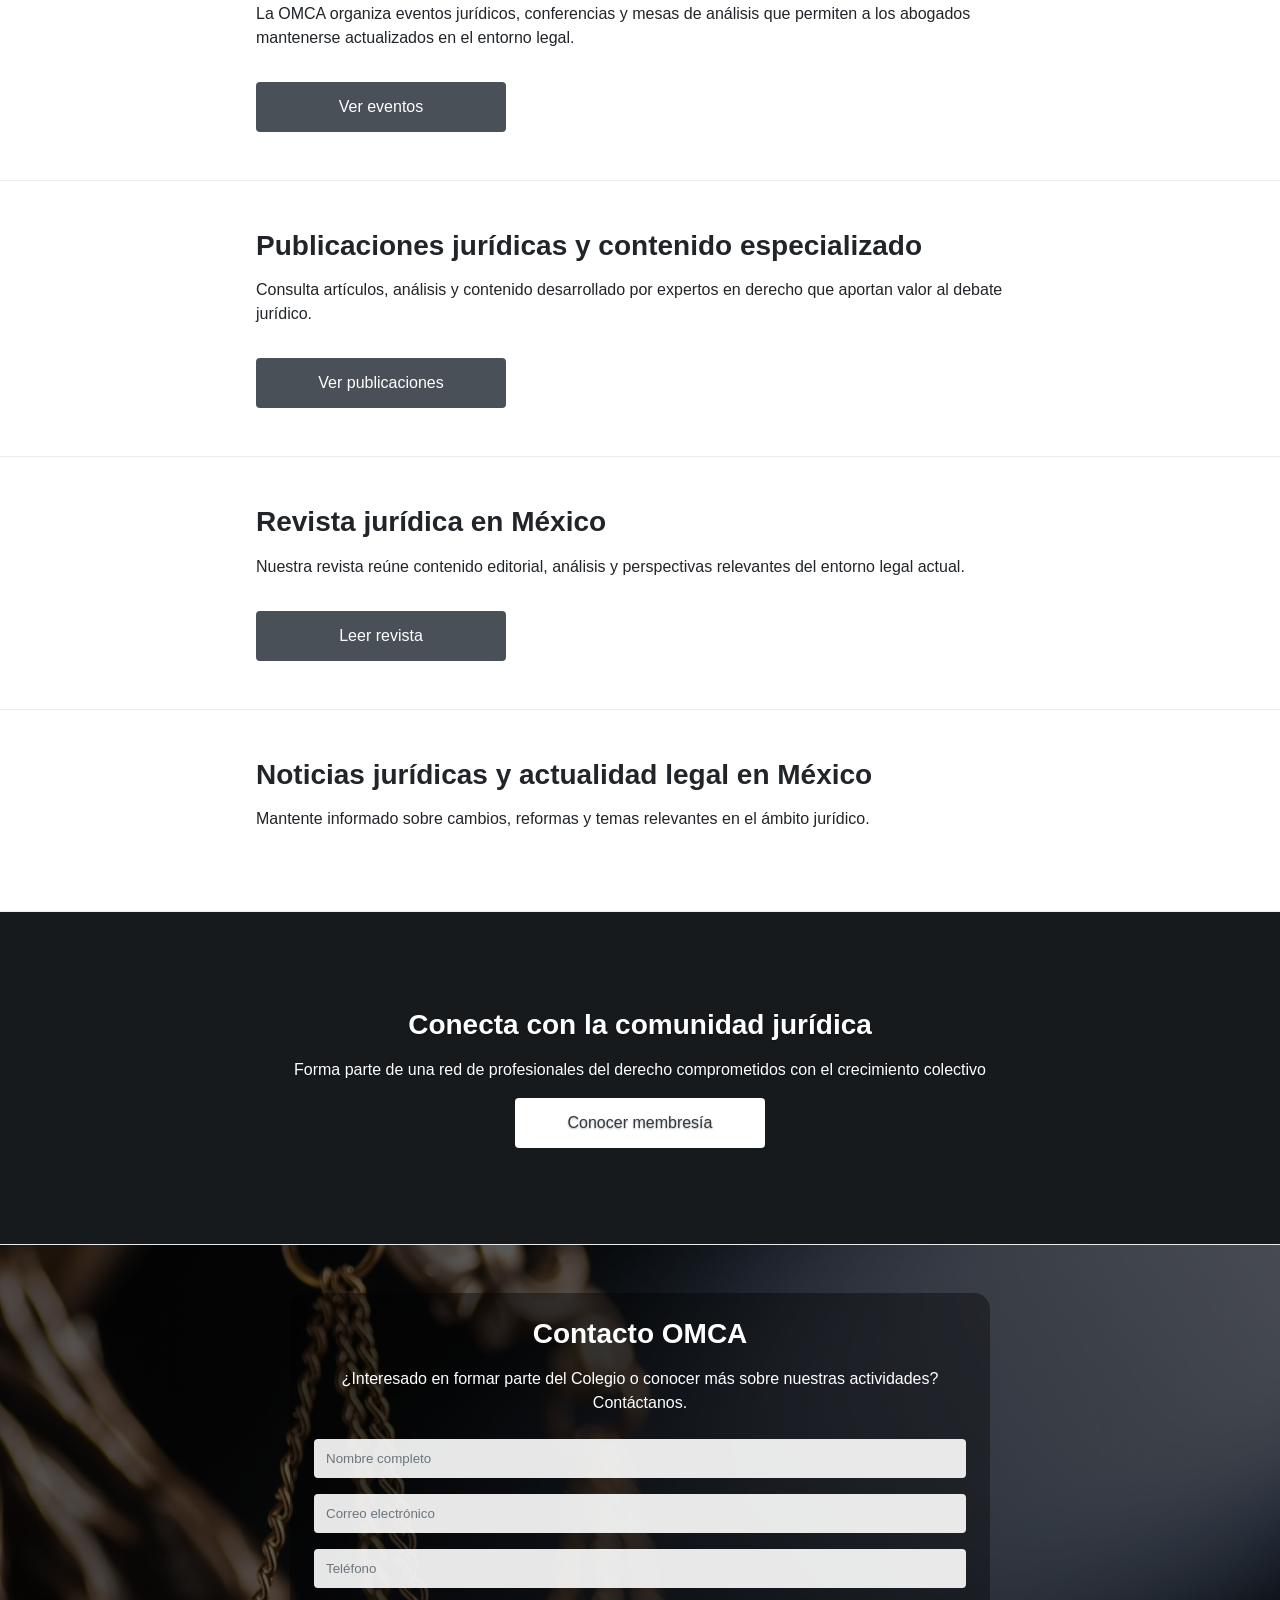
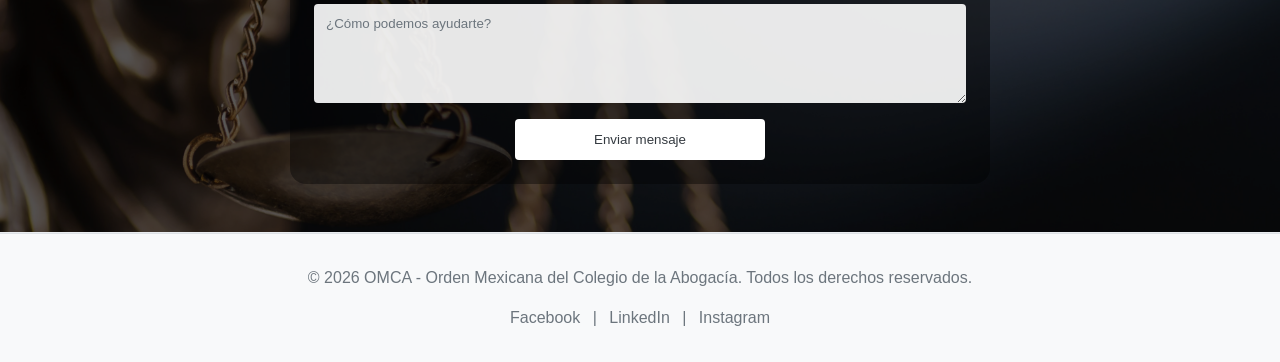
==== commit 484714cf: "Update index.html" ====
--- a/index.html
+++ b/index.html
@@ -33,17 +33,24 @@
     </header>
 
     <main>
-      <!-- ==================== HERO ==================== -->
+      <!-- ==================== HERO CON VIDEO DE FONDO ==================== -->
       <section id="inicio" class="hero">
-        <div class="container">
-          <h1 class="hero__title">
-            Colegio de Abogados en México que impulsa la formación, la comunidad
-            y la voz jurídica
-          </h1>
+        <!-- Video de fondo -->
+        <div class="hero-video-wrapper">
+          <video class="hero-video" autoplay muted loop playsinline>
+            <source src="assets/video/HERO.mp4" type="video/mp4" />
+          </video>
+          <div class="hero-overlay"></div>
+        </div>
+
+        <!-- Contenido centrado -->
+        <div class="hero-content">
+          <h1 class="hero__title">ORDEN MEXICANA</h1>
+          <h1 class="hero__title">COLEGIO DE LA ABOGACÍA, A.C.</h1>
           <p class="hero__subtitle">
-            Una comunidad de profesionales del derecho comprometidos con la
-            actualización, el análisis y el desarrollo del entorno legal en
-            México.
+            La Orden Mexicana del Colegio de la Abogacía reúne a profesionales
+            del derecho que entienden que ejercer hoy implica mantenerse
+            vigente, participar y formar parte activa del entorno jurídico.
           </p>
           <div class="hero__cta-group">
             <a href="#quienes-somos" class="btn btn--primary">Conoce la OMCA</a>
@@ -67,6 +74,11 @@
             análisis y colaboración que contribuyan al desarrollo del entorno
             legal.
           </p>
+
+          <!-- Imagen decorativa al final -->
+          <div class="about-bottom-image">
+            <img src="assets/img/QUIENES SOMOS.webp" alt="Decorative image" />
+          </div>
         </div>
       </section>
 
@@ -134,8 +146,14 @@
         </div>
       </section>
 
-      <!-- ==================== MEMBRESÍA ==================== -->
+      <!-- ==================== SECCIÓN MEMBRESÍA CON VIDEO ==================== -->
       <section id="membresia" class="membership">
+        <div class="section-video-wrapper">
+          <video class="section-video" autoplay muted loop playsinline>
+            <source src="assets/video/MEMBRESIA.mp4" type="video/mp4" />
+          </video>
+          <div class="section-overlay"></div>
+        </div>
         <div class="container">
           <h2>Membresía para abogados que buscan crecimiento profesional</h2>
           <p>
@@ -210,8 +228,17 @@
         </div>
       </section>
 
-      <!-- ==================== COMUNIDAD ==================== -->
+      <!-- ==================== SECCIÓN COMUNIDAD CON VIDEO ==================== -->
       <section id="comunidad" class="community">
+        <div class="section-video-wrapper">
+          <video class="section-video" autoplay muted loop playsinline>
+            <source
+              src="assets/video/CONECTA CON LA COMUNIDAD JURIDICA.mp4"
+              type="video/mp4"
+            />
+          </video>
+          <div class="section-overlay"></div>
+        </div>
         <div class="container">
           <h2>Conecta con la comunidad jurídica</h2>
           <p>
@@ -222,51 +249,44 @@
         </div>
       </section>
 
-      <!-- ==================== SECCIÓN CONTACTO ==================== -->
+      <!-- ==================== CONTACTO CON IMAGEN DE FONDO ==================== -->
       <section id="contacto" class="contact">
+        <div class="contact-bg-wrapper">
+          <div class="contact-bg-overlay"></div>
+        </div>
         <div class="container">
           <h2>Contacto OMCA</h2>
           <p>
             ¿Interesado en formar parte del Colegio o conocer más sobre nuestras
             actividades? Contáctanos.
           </p>
-
-          <!-- Formulario -->
-          <div id="contact-form-container" class="contact-form-container">
-            <form id="contact-form" class="contact-form" method="post">
-              <input
-                type="text"
-                name="nombre"
-                placeholder="Nombre completo"
-                required
-              />
-              <input
-                type="email"
-                name="email"
-                placeholder="Correo electrónico"
-                required
-              />
-              <input type="tel" name="telefono" placeholder="Teléfono" />
-              <textarea
-                name="mensaje"
-                placeholder="¿Cómo podemos ayudarte?"
-                rows="5"
-              ></textarea>
-              <button type="submit" class="btn btn--primary">
-                Enviar mensaje
-              </button>
-            </form>
-          </div>
-
-          <!-- Mensaje de éxito (oculto inicialmente) -->
-          <div
-            id="success-message"
-            class="success-message"
-            style="display: none"
-          >
+          <form action="#" method="post" class="contact-form">
+            <input
+              type="text"
+              name="nombre"
+              placeholder="Nombre completo"
+              required
+            />
+            <input
+              type="email"
+              name="email"
+              placeholder="Correo electrónico"
+              required
+            />
+            <input type="tel" name="telefono" placeholder="Teléfono" />
+            <textarea
+              name="mensaje"
+              placeholder="¿Cómo podemos ayudarte?"
+              rows="5"
+            ></textarea>
+            <button type="submit" class="btn btn--primary">
+              Enviar mensaje
+            </button>
+          </form>
+          <div id="form-success" class="success-message" style="display: none">
             <div class="success-icon">✓</div>
             <h3>¡Mensaje enviado!</h3>
-            <p>Gracias por contactarnos. En breve recibirás respuesta.</p>
+            <p>Gracias por contactarnos. Te responderemos a la brevedad.</p>
           </div>
         </div>
       </section>
--- a/css/style.css
+++ b/css/style.css
@@ -220,30 +220,122 @@
   border-left: 4px solid #adb5bd;
 }
 
+/* ==================== HERO CON VIDEO FULL SCREEN ==================== */
 .hero {
-  background: #f8f9fa;
-  text-align: center;
+  position: relative;
+  min-height: 100vh;
+  display: flex;
+  align-items: center;
+  justify-content: center;
+  text-align: center;
+  color: #ffffff;
+  background-color: #343a40;
+}
+.hero .hero-video-wrapper {
+  position: absolute;
+  top: 0;
+  left: 0;
+  width: 100%;
+  height: 100%;
+  z-index: 0;
+  overflow: hidden;
+}
+.hero .hero-video {
+  width: 100%;
+  height: 100%;
+  object-fit: cover;
+  object-position: center;
+}
+.hero .hero-overlay {
+  position: absolute;
+  top: 0;
+  left: 0;
+  width: 100%;
+  height: 100%;
+  background-color: rgba(0, 0, 0, 0.55);
+  z-index: 1;
+}
+.hero .hero-content {
+  position: relative;
+  z-index: 2;
+  width: 90%;
+  max-width: 900px;
+  margin: 0 auto;
+  padding: 1rem;
 }
 .hero__title {
-  max-width: 800px;
-  margin-left: auto;
-  margin-right: auto;
+  font-size: 3rem;
+  margin-bottom: 1rem;
+  color: #ffffff;
+  text-shadow: 0 2px 6px rgba(0, 0, 0, 0.4);
+  line-height: 1.2;
+}
+@media (min-width: 768px) {
+  .hero__title {
+    font-size: 2.5rem;
+  }
+}
+@media (min-width: 576px) {
+  .hero__title {
+    font-size: 1.8rem;
+  }
 }
 .hero__subtitle {
   font-size: 1.25rem;
-  color: #6c757d;
   max-width: 700px;
-  margin-left: auto;
-  margin-right: auto;
+  margin: 1.5rem auto;
+  color: #ffffff;
+  text-shadow: 0 1px 3px rgba(0, 0, 0, 0.4);
+}
+@media (min-width: 576px) {
+  .hero__subtitle {
+    font-size: 1rem;
+  }
 }
 .hero__cta-group {
   display: flex;
-  gap: 1rem;
+  gap: 1.5rem;
   justify-content: center;
-  margin-top: 1.5rem;
-}
-
-.about .container,
+  margin-top: 2rem;
+}
+@media (min-width: 576px) {
+  .hero__cta-group {
+    flex-direction: column;
+    align-items: center;
+    gap: 1rem;
+  }
+}
+
+/* ==================== QUIÉNES SOMOS (fondo color sólido) ==================== */
+.about {
+  background-color: #810f0f;
+  color: #ffffff;
+  position: relative;
+}
+.about .container {
+  max-width: 800px;
+  margin: 0 auto;
+}
+.about h2,
+.about p {
+  color: #ffffff;
+}
+.about p {
+  opacity: 0.9;
+}
+.about .about-bottom-image {
+  margin-top: 2.5rem;
+  text-align: center;
+}
+.about .about-bottom-image img {
+  max-width: 100%;
+  height: auto;
+  display: inline-block;
+  border-radius: 8px;
+  box-shadow: 0 0.125rem 0.25rem rgba(0, 0, 0, 0.075);
+}
+
+/* ==================== SECCIONES GENERALES (ancho máximo) ==================== */
 .value-proposition .container,
 .events .container,
 .publications .container,
@@ -252,12 +344,12 @@
 .cta-final .container,
 .board .container,
 .membership .container,
-.news .container,
-.contact .container {
+.news .container {
   max-width: 800px;
   margin: 0 auto;
 }
 
+/* ==================== PÁGINAS INTERNAS ==================== */
 .page-header {
   background: #f8f9fa;
   text-align: center;
@@ -265,6 +357,7 @@
   border-bottom: 1px solid #dee2e6;
 }
 
+/* ==================== CONSEJO DIRECTIVO (GRID RESPONSIVE) ==================== */
 .board-grid {
   display: grid;
   grid-template-columns: 1fr;
@@ -331,20 +424,21 @@
   text-decoration: underline;
 }
 
-.twitter-embed {
-  margin-top: 1.5rem;
-  border: 1px solid #dee2e6;
-  border-radius: 0.5rem;
-  overflow: hidden;
-  background: #ffffff;
-}
-.twitter-embed iframe {
-  width: 100%;
-  min-height: 500px;
-}
-
-section[id] {
-  scroll-margin-top: 80px; /* Ajusta este valor según la altura de tu header */
+/* ==================== MEMBRESÍA ==================== */
+.membership .benefits {
+  list-style: disc;
+  padding-left: 1.5rem;
+  margin: 1rem 0;
+}
+.membership .benefits li {
+  margin-bottom: 0.5rem;
+}
+
+/* ==================== EVENTOS, PUBLICACIONES, REVISTA ==================== */
+.events .btn,
+.publications .btn,
+.journal .btn {
+  margin-top: 1rem;
 }
 
 /* ==================== NOTICIAS (Tweets incrustados) ==================== */
@@ -391,7 +485,104 @@
     max-height: 400px;
   }
 }
-/* ==================== MENSAJE DE ÉXITO ==================== */
+/* ==================== COMUNIDAD ==================== */
+.community {
+  text-align: center;
+}
+
+/* ==================== CONTACTO CON IMAGEN DE FONDO CENTRADO ==================== */
+.contact {
+  position: relative;
+  background-color: #343a40;
+  color: #ffffff;
+  display: flex;
+  flex-direction: column;
+  align-items: center; /* Centra todo el bloque horizontalmente */
+  text-align: center;
+}
+.contact .contact-bg-wrapper {
+  position: absolute;
+  top: 0;
+  left: 0;
+  width: 100%;
+  height: 100%;
+  background-image: url("../assets/img/CONTACTO.webp"); /* Ruta corregida */
+  background-size: cover;
+  background-position: center;
+  background-repeat: no-repeat;
+  z-index: 0;
+}
+.contact .contact-bg-wrapper .contact-bg-overlay {
+  position: absolute;
+  top: 0;
+  left: 0;
+  width: 100%;
+  height: 100%;
+  background-color: rgba(0, 0, 0, 0.65);
+  z-index: 1;
+}
+.contact .container {
+  position: relative;
+  z-index: 2;
+  width: 100%;
+  max-width: 700px;
+  margin: 0 auto; /* Centrado horizontal */
+  background-color: rgba(0, 0, 0, 0.4);
+  padding: 2rem;
+  border-radius: 1rem;
+  box-sizing: border-box;
+}
+.contact h2,
+.contact p {
+  color: #ffffff;
+  text-align: center;
+}
+.contact .contact-form {
+  display: flex;
+  flex-direction: column;
+  align-items: center;
+  gap: 1rem;
+  max-width: 500px;
+  margin: 1.5rem auto 0;
+  width: 100%;
+}
+.contact .contact-form input,
+.contact .contact-form textarea {
+  width: 100%;
+  padding: 0.75rem;
+  background: rgba(255, 255, 255, 0.9);
+  border: none;
+  border-radius: 0.25rem;
+  color: #343a40;
+  box-sizing: border-box;
+}
+.contact .contact-form input::placeholder,
+.contact .contact-form textarea::placeholder {
+  color: #6c757d;
+}
+.contact .contact-form textarea {
+  resize: vertical;
+}
+.contact .btn--primary {
+  background-color: #ffffff;
+  color: #343a40;
+  align-self: center;
+}
+.contact .btn--primary:hover {
+  background-color: #e9ecef;
+}
+
+@media (min-width: 576px) {
+  .contact .container {
+    padding: 1.5rem;
+    margin: 0 1rem;
+    width: auto;
+  }
+  .contact .contact-form {
+    max-width: 100%;
+  }
+}
+/* ==================== MENSAJE DE ÉXITO (FORMULARIO) ==================== */
 .success-message {
   text-align: center;
   padding: 2rem;
@@ -424,6 +615,97 @@
   margin-bottom: 0;
 }
 
+/* ==================== AJUSTE DE SCROLL PARA SECCIONES CON HEADER FIJO ==================== */
+section[id] {
+  scroll-margin-top: 80px;
+}
+
+/* ==================== SECCIONES CON VIDEO DE FONDO ==================== */
+.membership,
+.community {
+  position: relative;
+  color: #ffffff;
+  background-color: #343a40;
+}
+.membership .section-video-wrapper,
+.community .section-video-wrapper {
+  position: absolute;
+  top: 0;
+  left: 0;
+  width: 100%;
+  height: 100%;
+  z-index: 0;
+  overflow: hidden;
+}
+.membership .section-video,
+.community .section-video {
+  width: 100%;
+  height: 100%;
+  object-fit: cover;
+  object-position: center;
+}
+.membership .section-overlay,
+.community .section-overlay {
+  position: absolute;
+  top: 0;
+  left: 0;
+  width: 100%;
+  height: 100%;
+  background-color: rgba(0, 0, 0, 0.55);
+  z-index: 1;
+}
+.membership .container,
+.community .container {
+  position: relative;
+  z-index: 2;
+  max-width: 800px;
+  margin: 0 auto;
+  padding: 4rem 1rem;
+}
+.membership h2,
+.membership p,
+.membership li,
+.membership a,
+.membership .benefits,
+.community h2,
+.community p,
+.community li,
+.community a,
+.community .benefits {
+  color: #ffffff;
+  text-shadow: 0 1px 2px rgba(0, 0, 0, 0.3);
+}
+.membership .btn--primary,
+.community .btn--primary {
+  background-color: #ffffff;
+  color: #343a40;
+}
+.membership .btn--primary:hover,
+.community .btn--primary:hover {
+  background-color: #e9ecef;
+}
+.membership .btn--secondary,
+.community .btn--secondary {
+  background-color: rgba(255, 255, 255, 0.2);
+  color: #ffffff;
+  border-color: #ffffff;
+}
+.membership .btn--secondary:hover,
+.community .btn--secondary:hover {
+  background-color: rgba(255, 255, 255, 0.3);
+}
+.membership .benefits,
+.community .benefits {
+  list-style: disc;
+  padding-left: 1.5rem;
+}
+
+@media (min-width: 576px) {
+  .membership .container,
+  .community .container {
+    padding: 3rem 1rem;
+  }
+}
 @media (min-width: 768px) {
   .main-nav ul {
     gap: 1rem;
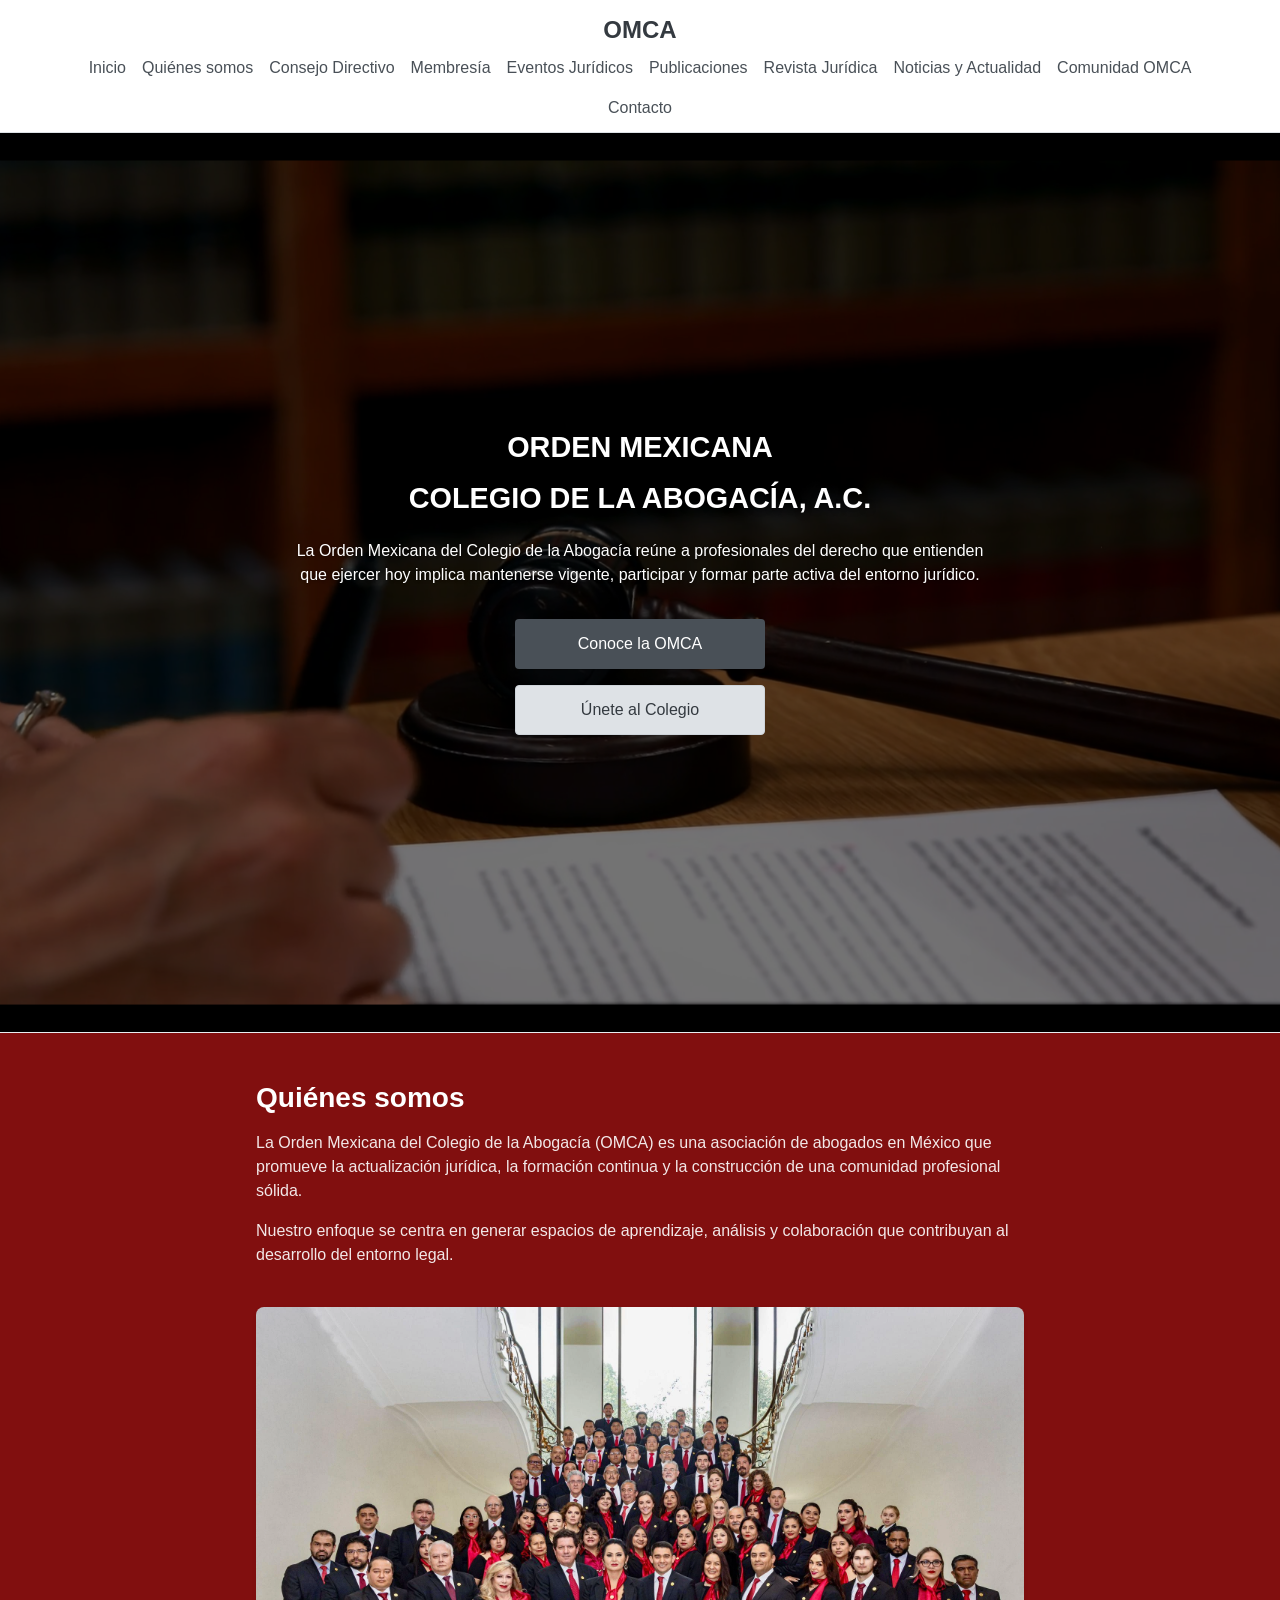
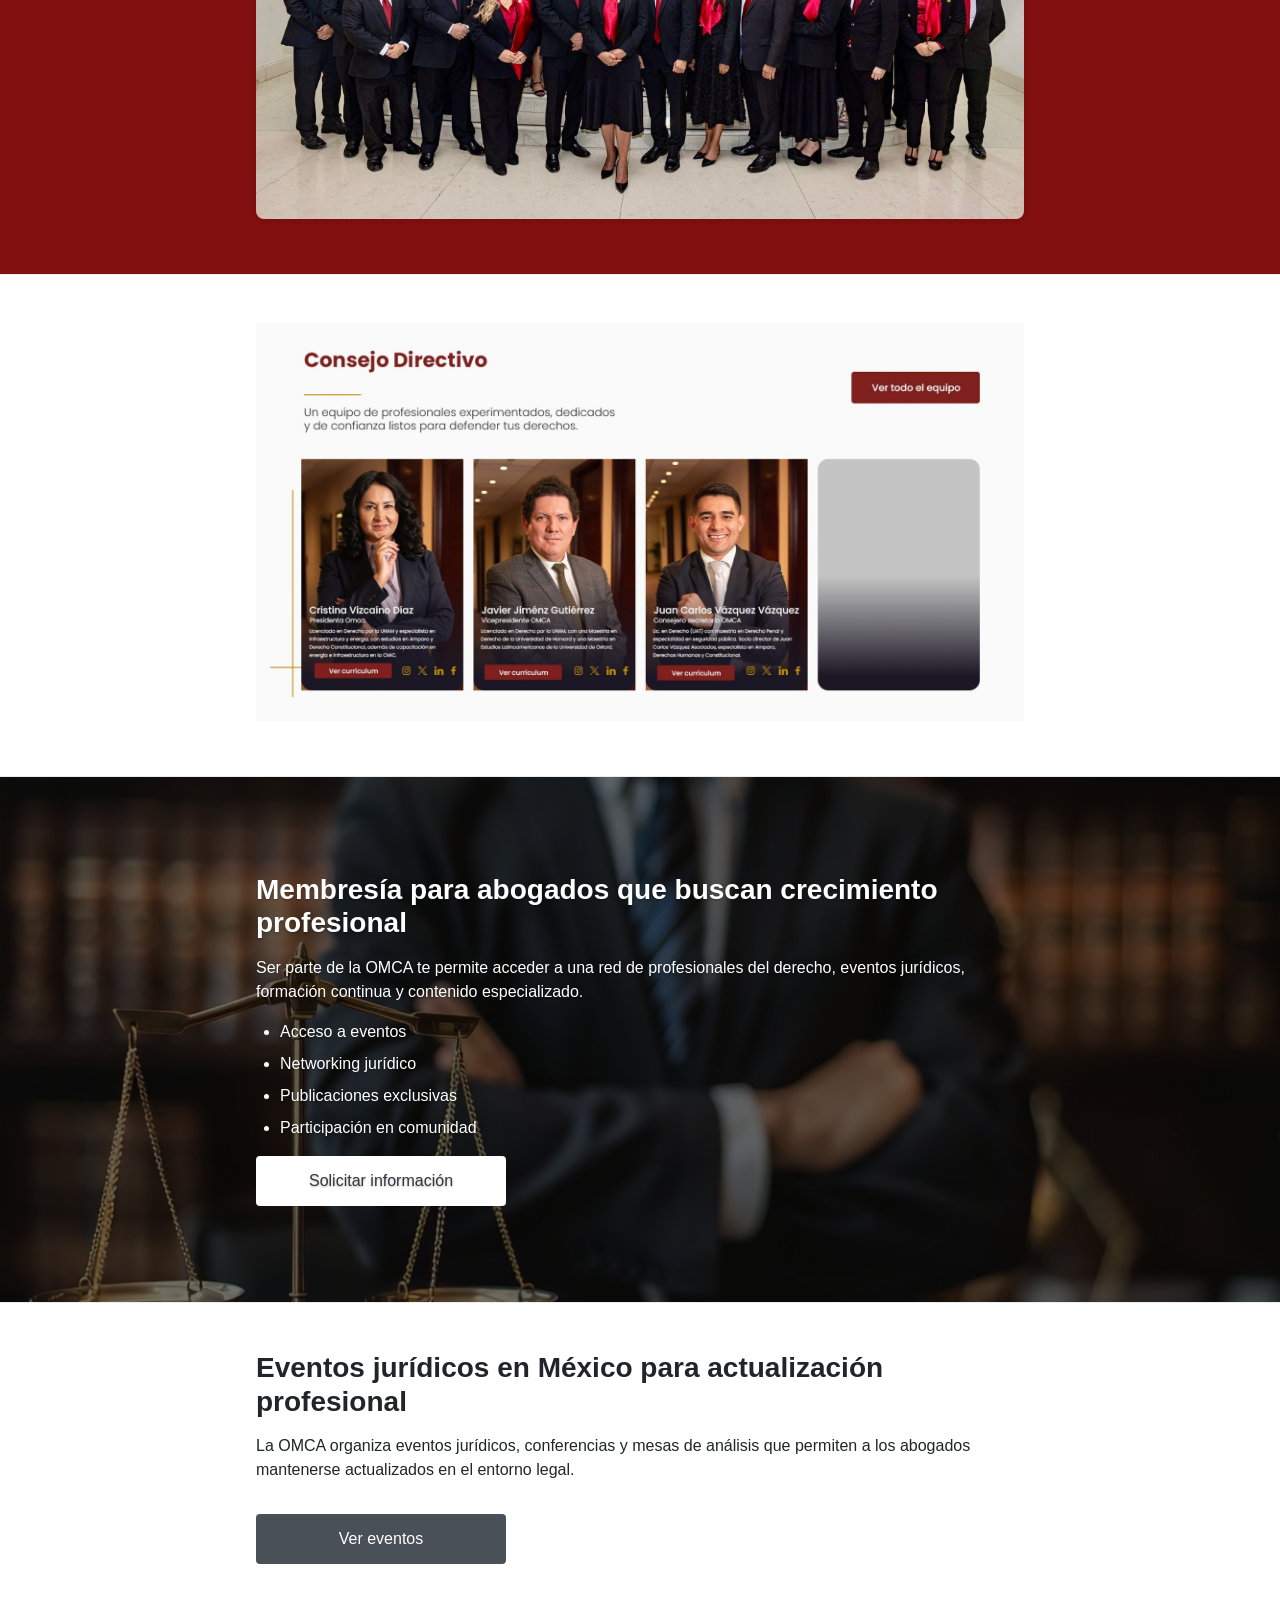
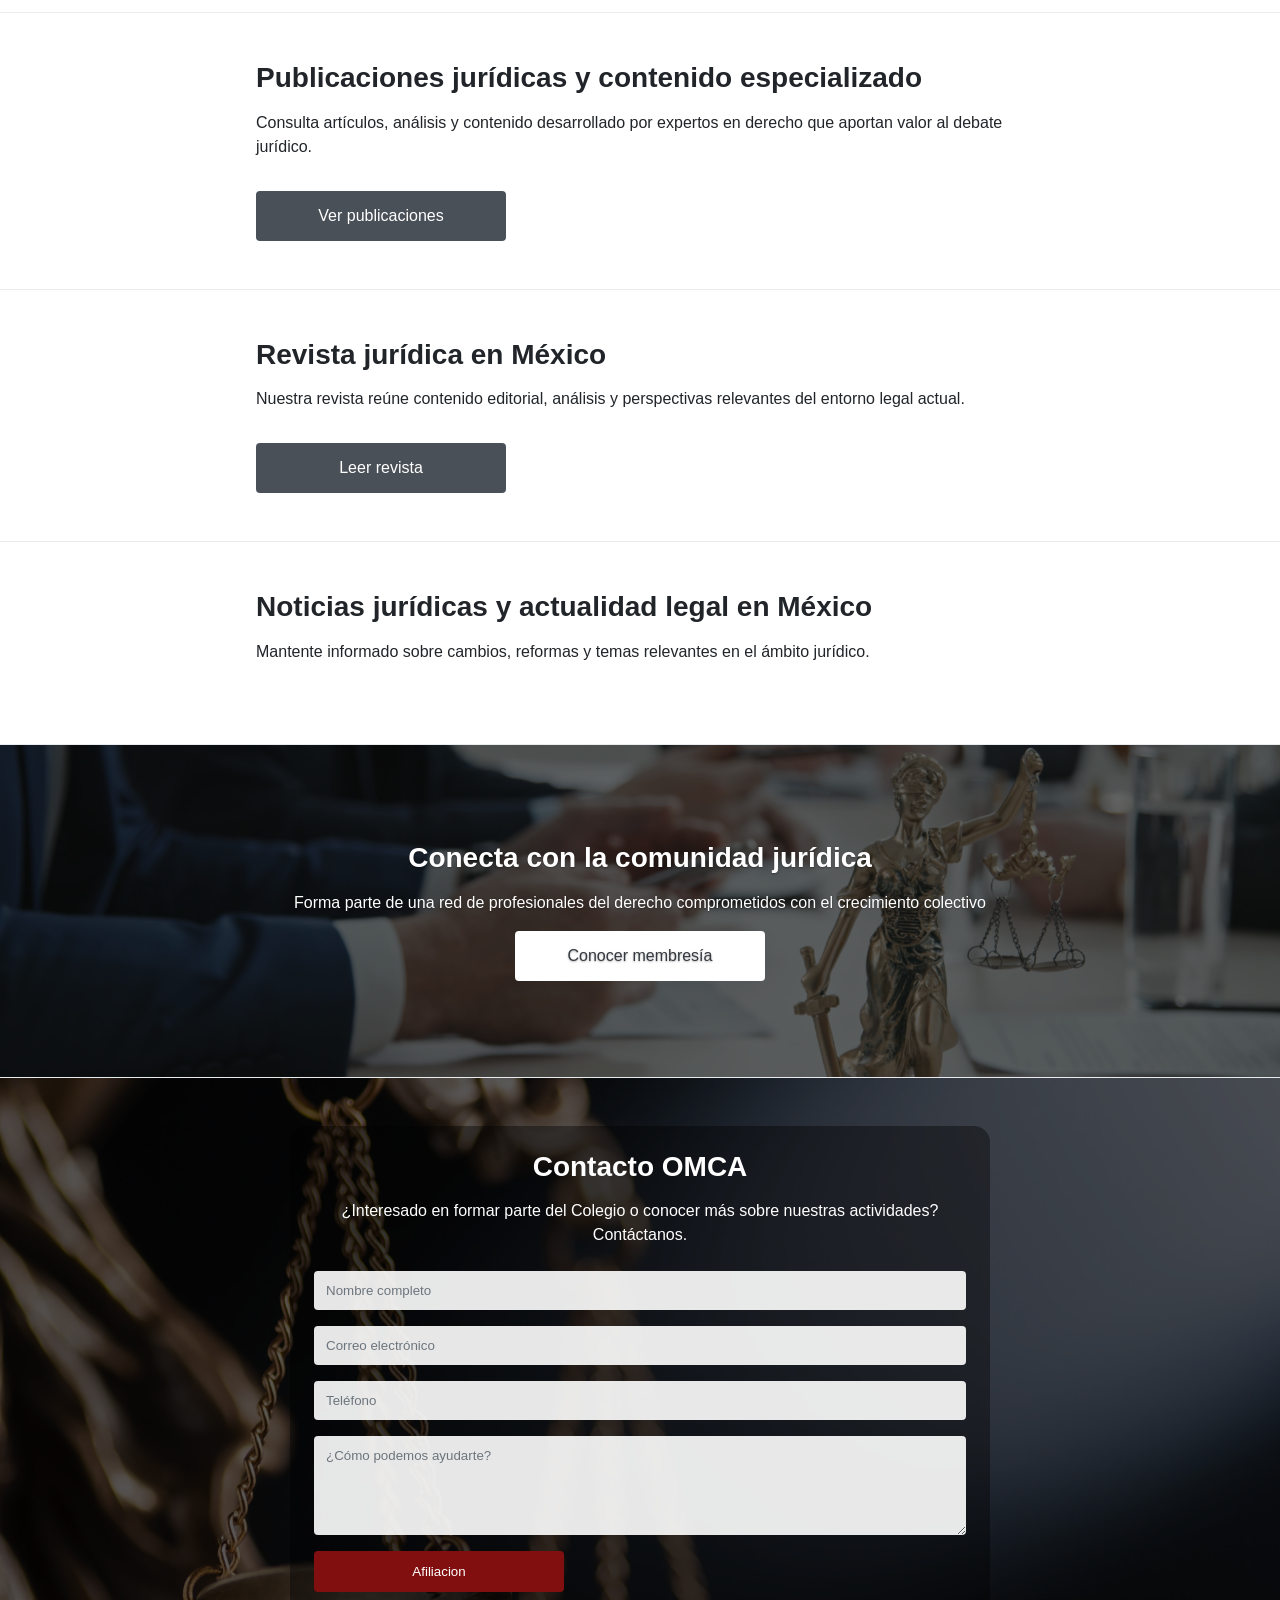
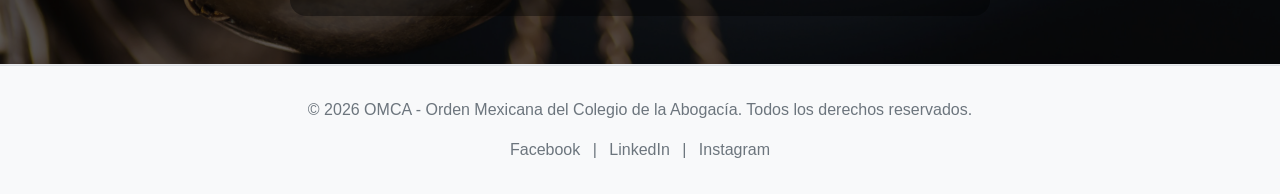
==== commit a80c6de0: "Add files via upload" ====
--- a/index.html
+++ b/index.html
@@ -33,13 +33,15 @@
     </header>
 
     <main>
-      <!-- ==================== HERO CON VIDEO DE FONDO ==================== -->
+      <!-- ==================== HERO CON IMAGEN DE FONDO ==================== -->
       <section id="inicio" class="hero">
-        <!-- Video de fondo -->
+        <!-- Imagen de fondo -->
         <div class="hero-video-wrapper">
-          <video class="hero-video" autoplay muted loop playsinline>
-            <source src="assets/video/HERO.mp4" type="video/mp4" />
-          </video>
+          <img
+            src="assets/img/hero.png"
+            alt="Hero background"
+            class="hero-video"
+          />
           <div class="hero-overlay"></div>
         </div>
 
@@ -83,75 +85,81 @@
       </section>
 
       <!-- ==================== CONSEJO DIRECTIVO ==================== -->
+
       <section id="consejo-directivo" class="board">
         <div class="container">
-          <h2>Consejo Directivo</h2>
-          <div class="board-grid">
-            <!-- Miembro 1 -->
-            <div class="board-member">
-              <div class="member-image">
-                <img src="#" alt="Foto del miembro" class="placeholder-img" />
-              </div>
-              <h3>Nombre Apellido</h3>
-              <div class="member-social">
-                <a href="#" class="social-link x-link">X (Twitter)</a>
-                <a href="#" class="social-link linkedin-link">LinkedIn</a>
-              </div>
-            </div>
-            <!-- Miembro 2 -->
-            <div class="board-member">
-              <div class="member-image">
-                <img src="#" alt="Foto del miembro" class="placeholder-img" />
-              </div>
-              <h3>Nombre Apellido</h3>
-              <div class="member-social">
-                <a href="#" class="social-link x-link">X (Twitter)</a>
-                <a href="#" class="social-link linkedin-link">LinkedIn</a>
-              </div>
-            </div>
-            <!-- Miembro 3 -->
-            <div class="board-member">
-              <div class="member-image">
-                <img src="#" alt="Foto del miembro" class="placeholder-img" />
-              </div>
-              <h3>Nombre Apellido</h3>
-              <div class="member-social">
-                <a href="#" class="social-link x-link">X (Twitter)</a>
-                <a href="#" class="social-link linkedin-link">LinkedIn</a>
-              </div>
-            </div>
-            <!-- Miembro 4 -->
-            <div class="board-member">
-              <div class="member-image">
-                <img src="#" alt="Foto del miembro" class="placeholder-img" />
-              </div>
-              <h3>Nombre Apellido</h3>
-              <div class="member-social">
-                <a href="#" class="social-link x-link">X (Twitter)</a>
-                <a href="#" class="social-link linkedin-link">LinkedIn</a>
-              </div>
-            </div>
-            <!-- Miembro 5 -->
-            <div class="board-member">
-              <div class="member-image">
-                <img src="#" alt="Foto del miembro" class="placeholder-img" />
-              </div>
-              <h3>Nombre Apellido</h3>
-              <div class="member-social">
-                <a href="#" class="social-link x-link">X (Twitter)</a>
-                <a href="#" class="social-link linkedin-link">LinkedIn</a>
-              </div>
-            </div>
-          </div>
-        </div>
-      </section>
-
-      <!-- ==================== SECCIÓN MEMBRESÍA CON VIDEO ==================== -->
+          <img
+            src="assets/img/IMGAb.jpeg"
+            alt="Consejo Directivo"
+            class="board-header-image"
+          />
+
+          <!--
+<h2>Consejo Directivo</h2>
+<div class="board-grid">
+  <div class="board-member">
+    <div class="member-image">
+      <img src="#" alt="Foto del miembro" class="placeholder-img" />
+    </div>
+    <h3>Nombre Apellido</h3>
+    <div class="member-social">
+      <a href="#" class="social-link x-link">X (Twitter)</a>
+      <a href="#" class="social-link linkedin-link">LinkedIn</a>
+    </div>
+  </div>
+  <div class="board-member">
+    <div class="member-image">
+      <img src="#" alt="Foto del miembro" class="placeholder-img" />
+    </div>
+    <h3>Nombre Apellido</h3>
+    <div class="member-social">
+      <a href="#" class="social-link x-link">X (Twitter)</a>
+      <a href="#" class="social-link linkedin-link">LinkedIn</a>
+    </div>
+  </div>
+  <div class="board-member">
+    <div class="member-image">
+      <img src="#" alt="Foto del miembro" class="placeholder-img" />
+    </div>
+    <h3>Nombre Apellido</h3>
+    <div class="member-social">
+      <a href="#" class="social-link x-link">X (Twitter)</a>
+      <a href="#" class="social-link linkedin-link">LinkedIn</a>
+    </div>
+  </div>
+  <div class="board-member">
+    <div class="member-image">
+      <img src="#" alt="Foto del miembro" class="placeholder-img" />
+    </div>
+    <h3>Nombre Apellido</h3>
+    <div class="member-social">
+      <a href="#" class="social-link x-link">X (Twitter)</a>
+      <a href="#" class="social-link linkedin-link">LinkedIn</a>
+    </div>
+  </div>
+  <div class="board-member">
+    <div class="member-image">
+      <img src="#" alt="Foto del miembro" class="placeholder-img" />
+    </div>
+    <h3>Nombre Apellido</h3>
+    <div class="member-social">
+      <a href="#" class="social-link x-link">X (Twitter)</a>
+      <a href="#" class="social-link linkedin-link">LinkedIn</a>
+    </div>
+  </div>
+</div>
+-->
+        </div>
+      </section>
+
+      <!-- ==================== SECCIÓN MEMBRESÍA CON IMAGEN ==================== -->
       <section id="membresia" class="membership">
         <div class="section-video-wrapper">
-          <video class="section-video" autoplay muted loop playsinline>
-            <source src="assets/video/MEMBRESIA.mp4" type="video/mp4" />
-          </video>
+          <img
+            src="assets/img/membre.png"
+            alt="Membresía background"
+            class="section-video"
+          />
           <div class="section-overlay"></div>
         </div>
         <div class="container">
@@ -228,15 +236,14 @@
         </div>
       </section>
 
-      <!-- ==================== SECCIÓN COMUNIDAD CON VIDEO ==================== -->
+      <!-- ==================== SECCIÓN COMUNIDAD CON IMAGEN ==================== -->
       <section id="comunidad" class="community">
         <div class="section-video-wrapper">
-          <video class="section-video" autoplay muted loop playsinline>
-            <source
-              src="assets/video/CONECTA CON LA COMUNIDAD JURIDICA.mp4"
-              type="video/mp4"
-            />
-          </video>
+          <img
+            src="assets/img/comunidad.png"
+            alt="Comunidad background"
+            class="section-video"
+          />
           <div class="section-overlay"></div>
         </div>
         <div class="container">
@@ -260,29 +267,38 @@
             ¿Interesado en formar parte del Colegio o conocer más sobre nuestras
             actividades? Contáctanos.
           </p>
-          <form action="#" method="post" class="contact-form">
-            <input
-              type="text"
-              name="nombre"
-              placeholder="Nombre completo"
-              required
-            />
-            <input
-              type="email"
-              name="email"
-              placeholder="Correo electrónico"
-              required
-            />
-            <input type="tel" name="telefono" placeholder="Teléfono" />
-            <textarea
-              name="mensaje"
-              placeholder="¿Cómo podemos ayudarte?"
-              rows="5"
-            ></textarea>
-            <button type="submit" class="btn btn--primary">
-              Enviar mensaje
-            </button>
-          </form>
+
+          <!-- Contenedor del formulario (para ocultarlo con animación) -->
+          <div id="contact-form-container" class="contact-form-container">
+            <form
+              id="contact-form"
+              class="contact-form"
+              action="#"
+              method="post"
+            >
+              <input
+                type="text"
+                name="nombre"
+                placeholder="Nombre completo"
+                required
+              />
+              <input
+                type="email"
+                name="email"
+                placeholder="Correo electrónico"
+                required
+              />
+              <input type="tel" name="telefono" placeholder="Teléfono" />
+              <textarea
+                name="mensaje"
+                placeholder="¿Cómo podemos ayudarte?"
+                rows="5"
+              ></textarea>
+              <button type="submit" class="btn colorRojo">Afiliacion</button>
+            </form>
+          </div>
+
+          <!-- Mensaje de éxito (oculto inicialmente) -->
           <div id="form-success" class="success-message" style="display: none">
             <div class="success-icon">✓</div>
             <h3>¡Mensaje enviado!</h3>
--- a/css/style.css
+++ b/css/style.css
@@ -220,7 +220,7 @@
   border-left: 4px solid #adb5bd;
 }
 
-/* ==================== HERO CON VIDEO FULL SCREEN ==================== */
+/* ==================== HERO CON IMAGEN FULL SCREEN ==================== */
 .hero {
   position: relative;
   min-height: 100vh;
@@ -241,6 +241,7 @@
   overflow: hidden;
 }
 .hero .hero-video {
+  display: block;
   width: 100%;
   height: 100%;
   object-fit: cover;
@@ -490,6 +491,15 @@
   text-align: center;
 }
 
+.colorRojo {
+  background-color: #810f0f;
+  color: #ffffff;
+  align-self: center;
+}
+.colorRojo:hover {
+  background-color: #a11b1b;
+}
+
 /* ==================== CONTACTO CON IMAGEN DE FONDO CENTRADO ==================== */
 .contact {
   position: relative;
@@ -590,7 +600,9 @@
   background-color: #f8f9fa;
   border: 1px solid #dee2e6;
   border-radius: 0.5rem;
-  transition: opacity 0.3s ease, transform 0.3s ease;
+  transition:
+    opacity 0.3s ease,
+    transform 0.3s ease;
 }
 .success-message .success-icon {
   font-size: 3rem;
@@ -620,7 +632,7 @@
   scroll-margin-top: 80px;
 }
 
-/* ==================== SECCIONES CON VIDEO DE FONDO ==================== */
+/* ==================== SECCIONES CON IMAGEN DE FONDO ==================== */
 .membership,
 .community {
   position: relative;
@@ -639,6 +651,7 @@
 }
 .membership .section-video,
 .community .section-video {
+  display: block;
   width: 100%;
   height: 100%;
   object-fit: cover;
@@ -755,7 +768,9 @@
   border-radius: 0.5rem;
   padding: 1rem;
   text-align: center;
-  transition: transform 0.2s, box-shadow 0.2s;
+  transition:
+    transform 0.2s,
+    box-shadow 0.2s;
 }
 .pdf-item:hover {
   transform: translateY(-4px);
